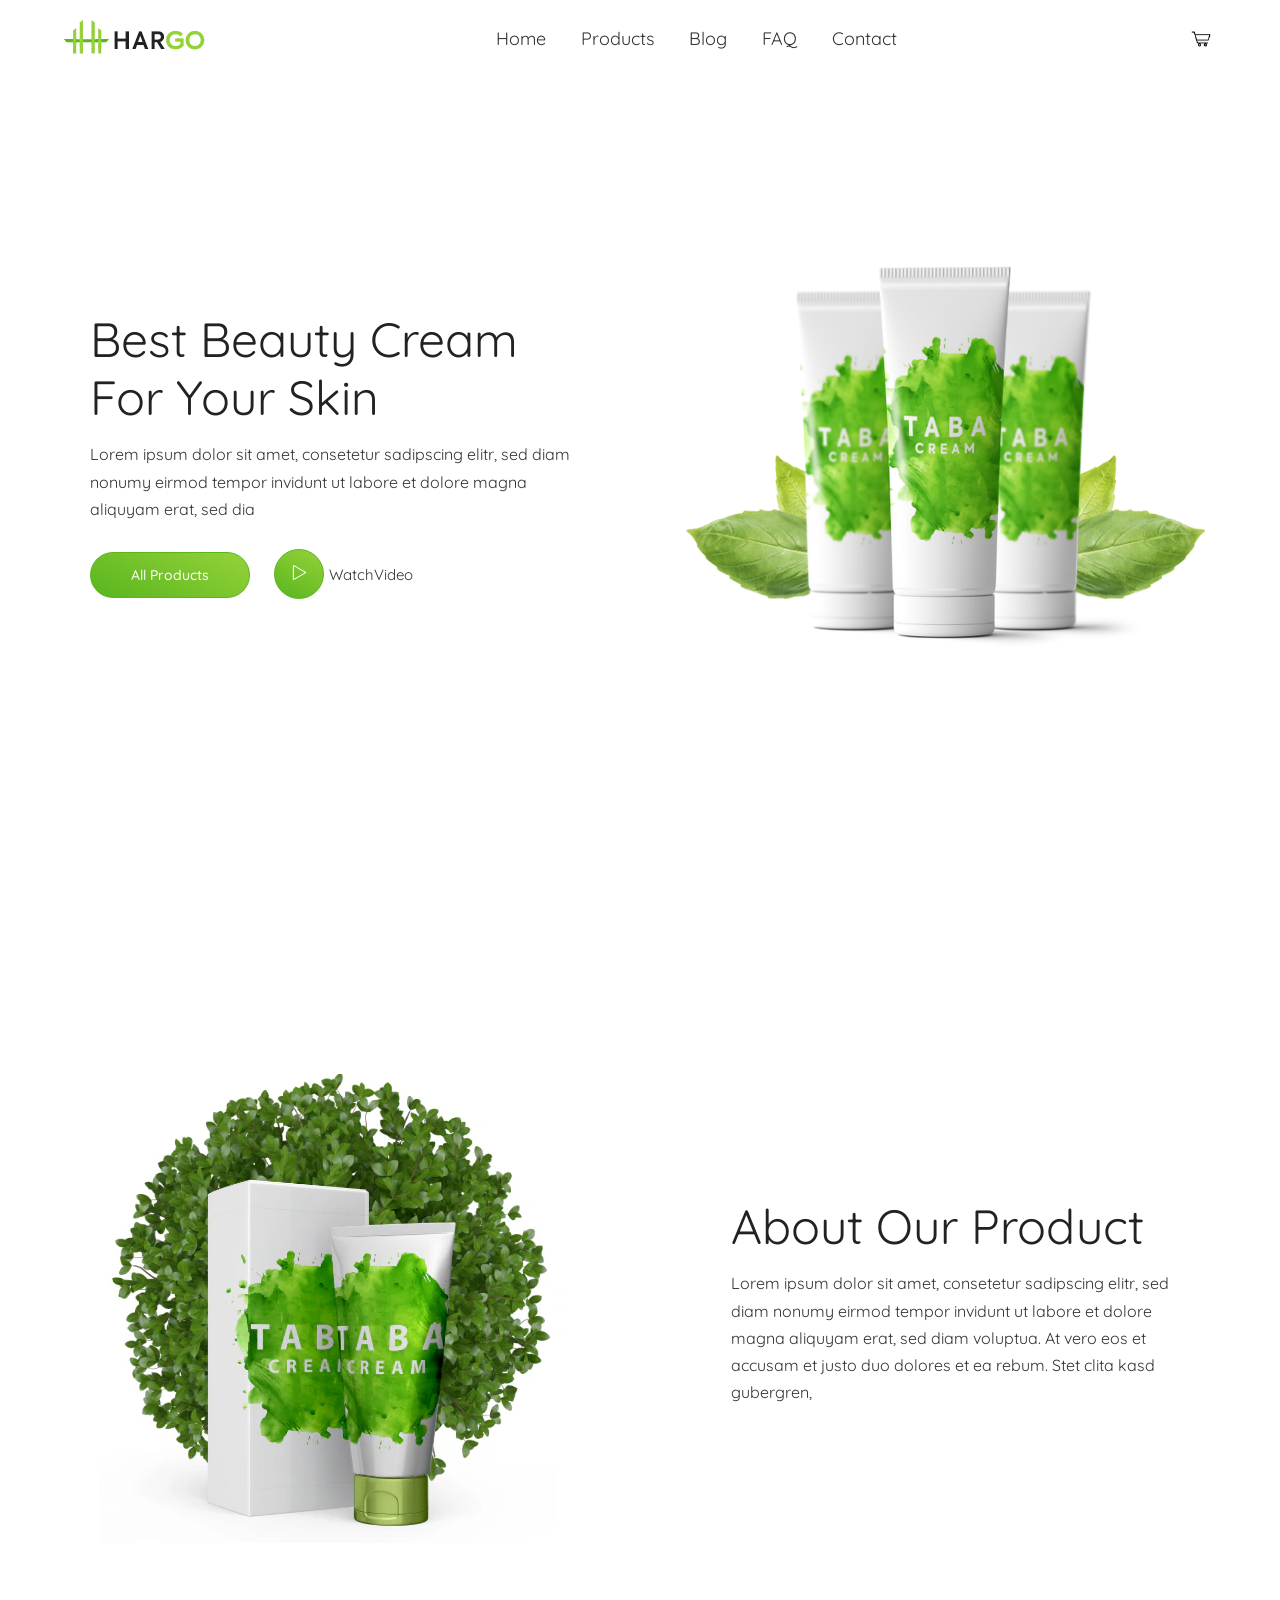
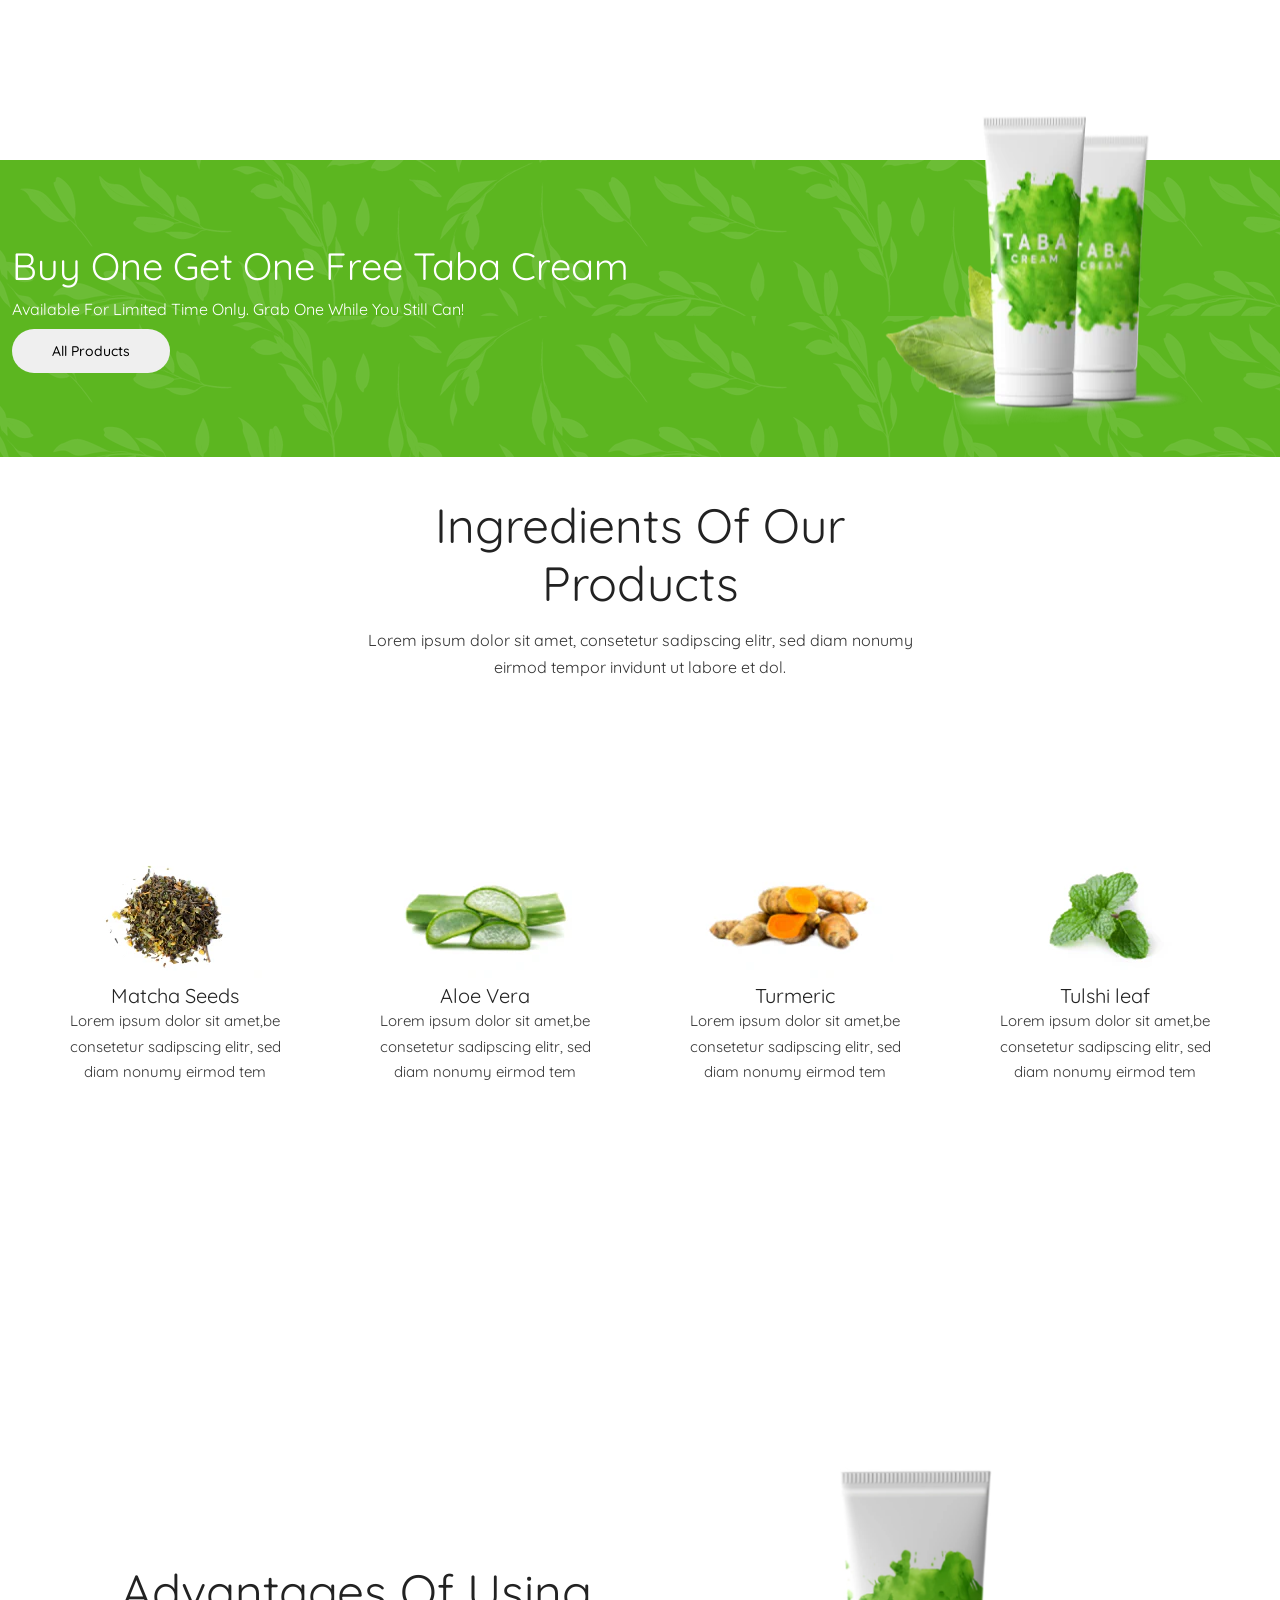
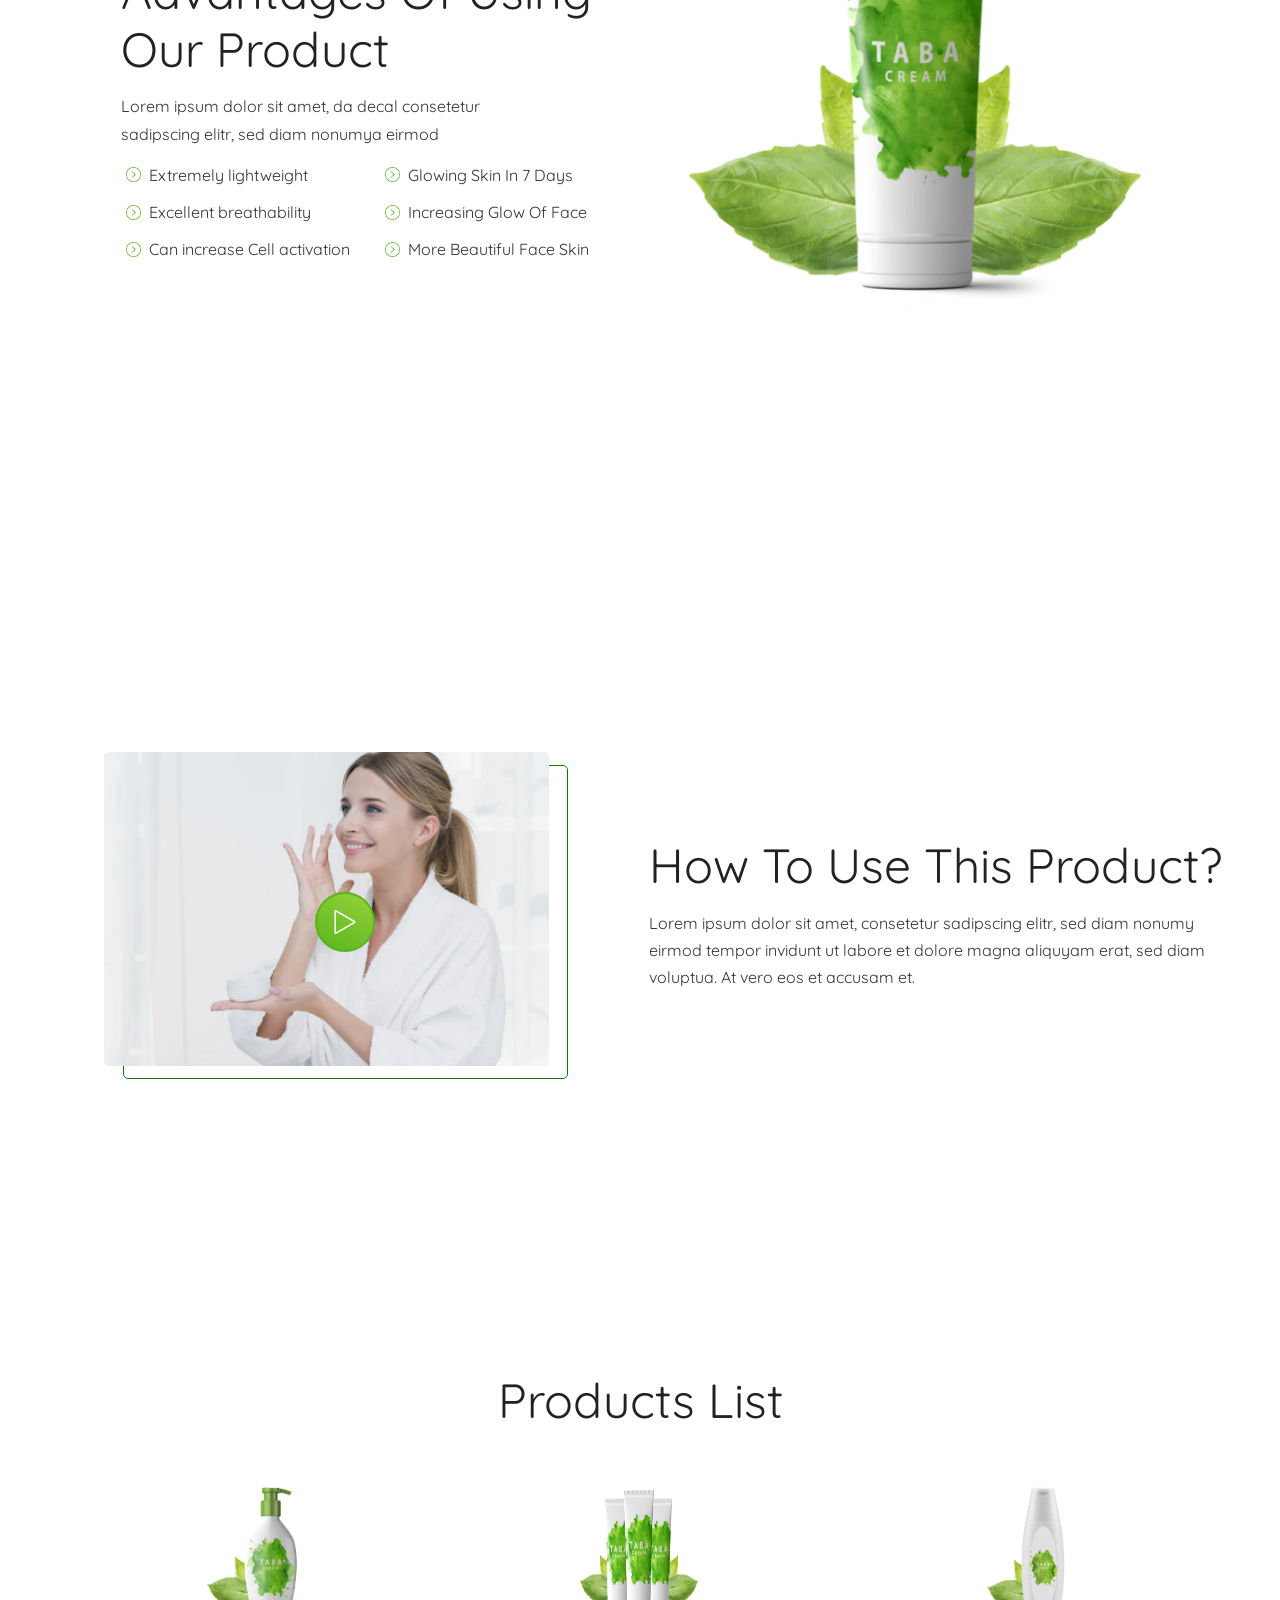
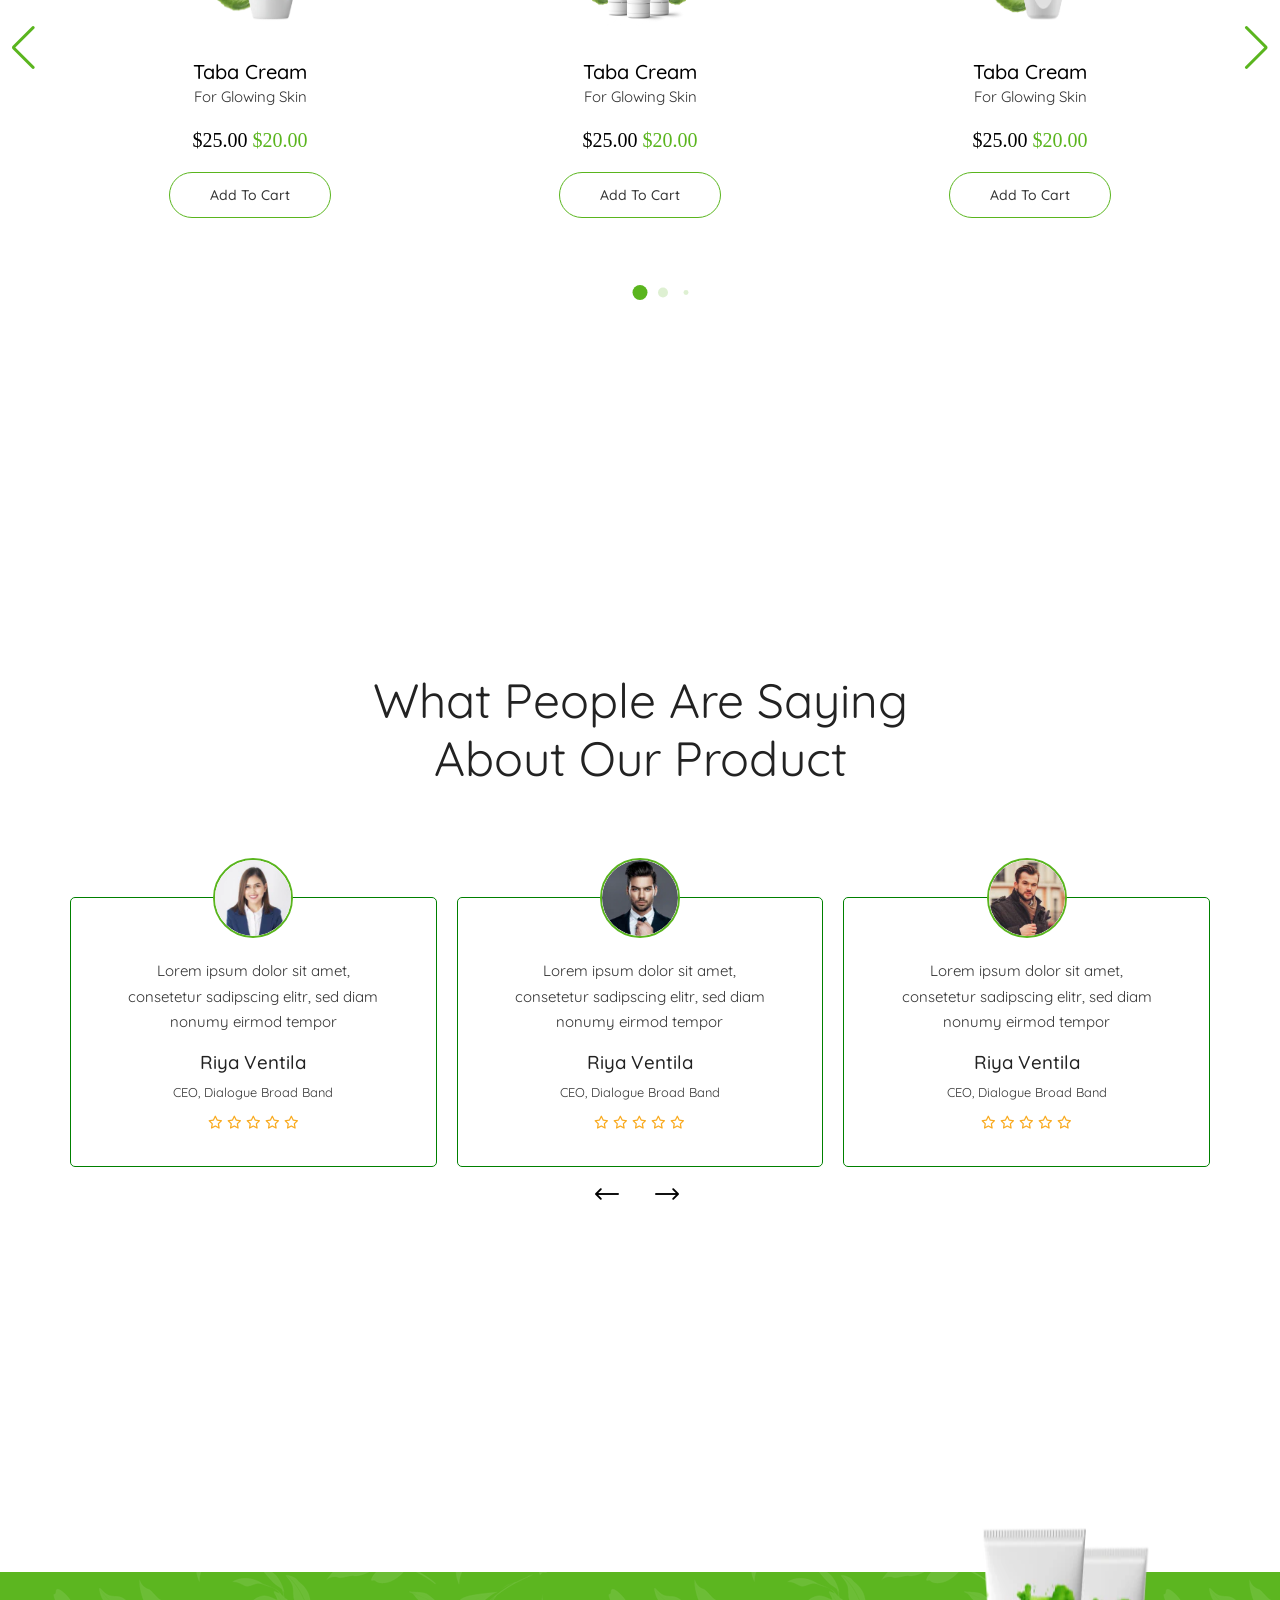
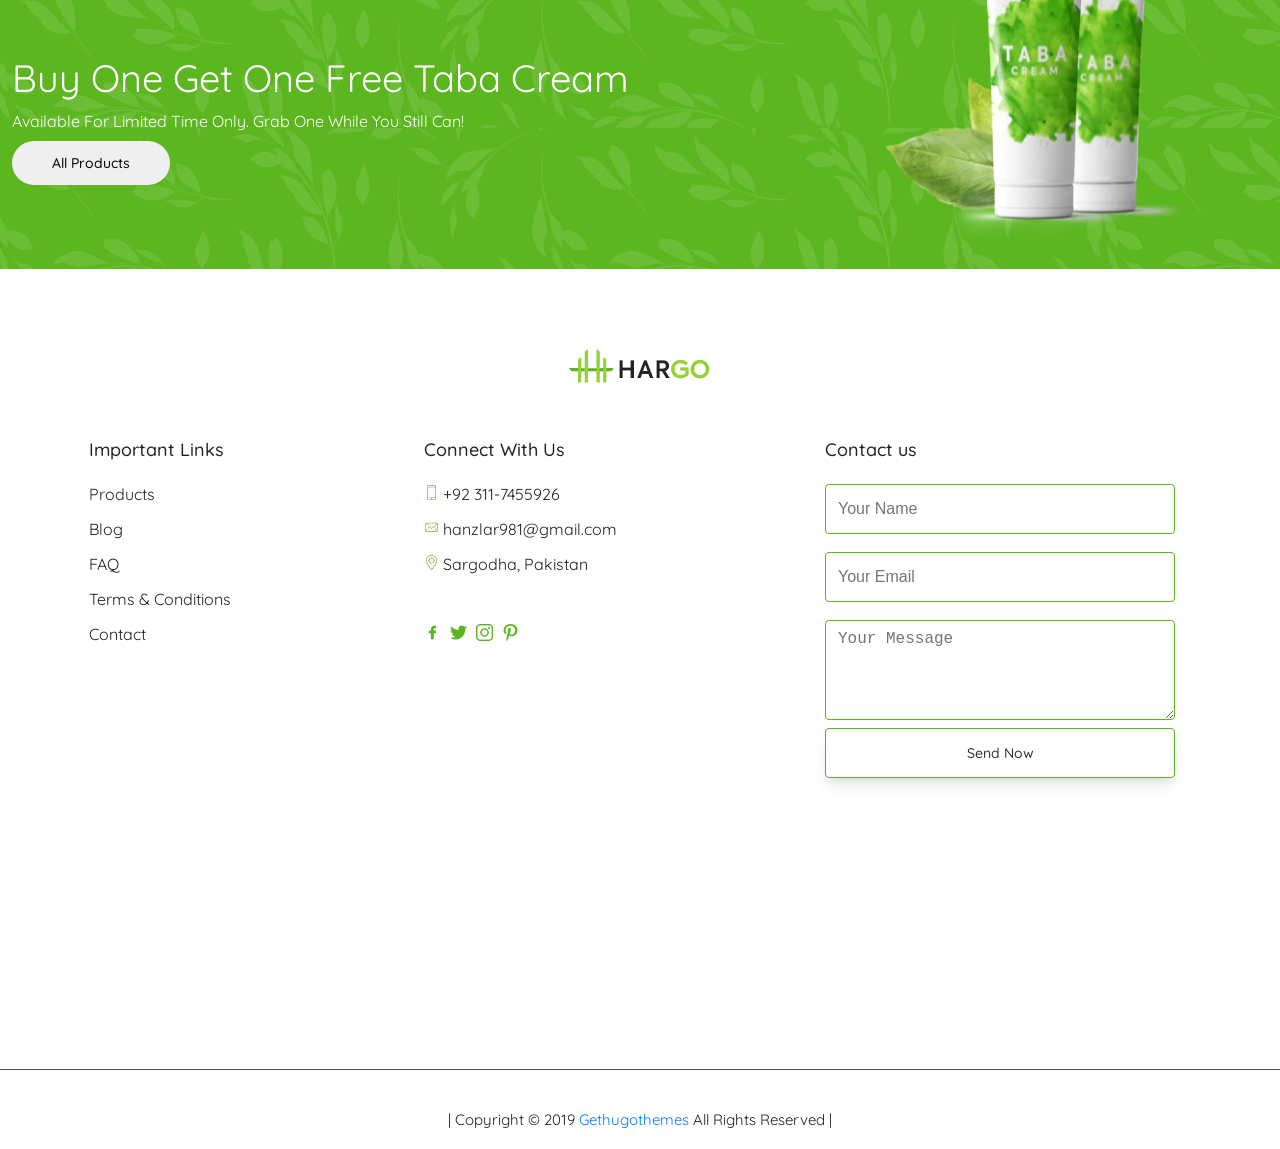
==== index.html @ 401c79dd "first commit" ====
<!DOCTYPE html>
<html lang="en">

<head>
    <meta charset="UTF-8">
    <meta name="viewport" content="width=device-width, initial-scale=1.0">
    <title>Hargo Taba Cream | Natural Beauty Cream for Glowing Skin</title>
    <meta name="description" content="Hargo Taba Cream is a natural beauty cream made with aloe vera, turmeric, tulsi, and matcha seeds to give glowing, healthy, and radiant skin. Buy one get one free for a limited time.">
    <meta name="keywords" content="Hargo Taba Cream, beauty cream, skin glow cream, herbal beauty cream, aloe vera cream, turmeric cream, natural skin care, glowing skin product">
    <meta name="author" content="Hargo Taba">
    <meta name="robots" content="index, follow">
    <meta property="og:title" content="Hargo Taba Cream – Natural Beauty Cream for Glowing Skin">
    <meta property="og:description" content="Discover Hargo Taba Cream made with herbal ingredients for glowing and healthy skin. Lightweight, fast absorbing, and effective results.">
    <meta property="og:type" content="website">
     <!-- Favicon -->
    <link rel="icon" href="images/taba-cream.png" type="image/png">

    <!-- Linking SwiperJS CSS -->
    <link rel="stylesheet" href="https://cdn.jsdelivr.net/npm/swiper@11/swiper-bundle.min.css">
    <!-- Linking Rating Star CSS -->
    <link rel="stylesheet" href="https://cdnjs.cloudflare.com/ajax/libs/font-awesome/6.5.0/css/all.min.css">
    <link rel="stylesheet" href="main.css">
</head>

<body>

    <header class="header-section">
        <div class="container-fluid">
            <div>
                <img src="/images/logo.webp" alt="">
            </div>
            <nav>
                <ul class="container">
                    <li><a href="/index.html" class="list-link">Home </a></li>
                    <li><a href="#products-list" class="list-link">Products </a></li>
                    <li><a href="/blog/blog.html" class="list-link">Blog </a></li>
                    <li><a href="/faq/faq.html" class="list-link">FAQ </a></li>
                    <li><a href="/contact/contact.html" class="list-link">Contact </a></li>
                </ul>
            </nav>

            <div id="shopping">
                <img class="shopping-cart" src="/images/shopping-cart.png" alt="" width="20px" height="20px">
            </div>
        </div>
    </header>


    <!-- Home section -->
    <section id="home-section">

        <div class="title">
            <h1 class="home-title">
                Best Beauty Cream For Your Skin
            </h1>
            <p class="home-para">
                Lorem ipsum dolor sit amet, consetetur sadipscing elitr, sed diam nonumy eirmod tempor invidunt ut
                labore et dolore magna aliquyam erat, sed dia
            </p>
            <button class="all-product">All Products</button>
            <button class="paly-btn"><img class="play" src="./images/play-button.png" alt="" height="15px"></button><span>WatchVideo</span>
        </div>

        <div class="images">
            <img src="images/taba-cream.png" alt="">
        </div>
    </section>



    <!-- About Section -->

    <section id="about-section">
        <div class="about-img">
            <img src="./images/about_image.webp" alt="">
        </div>
        <div class="title">
            <h1 class="about-title">About Our Product</h1>
            <p class="about-para">
                Lorem ipsum dolor sit amet, consetetur sadipscing elitr, sed <br> diam nonumy eirmod tempor invidunt ut
                labore et dolore <br> magna aliquyam erat, sed diam voluptua. At vero eos et <br> accusam et justo duo
                dolores et
                ea rebum. Stet clita kasd <br> gubergren,
            </p>
        </div>
    </section>


    <!-- Buy Section  -->

    <section id="buy-section">

        <div class="title-buy">
            <h2>
                Buy one Get One Free Taba Cream
            </h2>
            <p>
                Available for limited time only. Grab one while you still can!
            </p>
            <button class="all-product">All Products</button>
        </div>

        <div class="buy-img">
            <img src="./images/buy.webp" alt="">
        </div>

    </section>


    <!-- Ingredients Products Section -->

    <section id="Ingredients-section">
        <div class="title">
            <h1 class="ingredient-title">
                Ingredients Of Our <br> Products
            </h1>
            <p class="ingredient-para">
                Lorem ipsum dolor sit amet, consetetur sadipscing elitr, sed diam nonumy <br> eirmod tempor invidunt ut
                labore et dol.
            </p>
        </div>

        <div class="Ingredients-container">
            <div>
                <img src="./images/Matcha-Seeds.webp" alt="">
                <h2>Matcha Seeds</h2>
                <p>
                    Lorem ipsum dolor sit amet,be <br> consetetur sadipscing elitr, sed <br> diam nonumy eirmod tem
                </p>
            </div>

            <div>
                <img src="./images/Aloe-Vera.webp" alt="">
                <h2>Aloe Vera</h2>
                <p>
                    Lorem ipsum dolor sit amet,be <br> consetetur sadipscing elitr, sed <br> diam nonumy eirmod tem
                </p>
            </div>

            <div>
                <img src="./images/Turmeric.webp" alt="">
                <h2>Turmeric</h2>
                <p>
                    Lorem ipsum dolor sit amet,be <br> consetetur sadipscing elitr, sed <br> diam nonumy eirmod tem
                </p>
            </div>

            <div>
                <img src="./images/Tulshi-leaf.webp" alt="">
                <h2>Tulshi leaf</h2>
                <p>
                    Lorem ipsum dolor sit amet,be <br> consetetur sadipscing elitr, sed <br> diam nonumy eirmod tem
                </p>
            </div>

        </div>
    </section>



    <!-- Advantages Product Section -->

    <section id="Advantages-section">
        <div class="title">
            <h1 class="advantage-title">
                Advantages Of Using <br>
                Our Product
            </h1>
            <p class="advantage-para">
                Lorem ipsum dolor sit amet, da decal consetetur <br>
                sadipscing elitr, sed diam nonumya eirmod
            </p>

            <div class="features">
                <span><img src="./images/arrow-right.png" width="15" height="15">Extremely lightweight</span>
                <span><img src="./images/arrow-right.png" width="15" height="15">Glowing Skin In 7 Days</span>

                <span><img src="./images/arrow-right.png" width="15" height="15">Excellent breathability</span>
                <span><img src="./images/arrow-right.png" width="15" height="15">Increasing Glow Of Face</span>

                <span><img src="./images/arrow-right.png" width="15" height="15">Can increase Cell activation</span>
                <span><img src="./images/arrow-right.png" width="15" height="15">More Beautiful Face Skin</span>
            </div>


        </div>

        <div class="advantage-img">
            <img class="advantage-images" src="./images/advantage_products.webp" alt="">
        </div>

    </section>


    <!-- Product Video section -->

    <section id="ProductVideo-section">
        <div class="video-btn">
            <img class="video" src="./images/video-thumb_hu_9d73ae63b63830d7.webp" alt="Video Thumbnail" width="445"
                height="314">
            <button class="play-btn"><img src="./images/play-button.png" alt=""></button>
        </div>

        <div class="title">
            <h1 class="video-title">
                How To Use This Product?
            </h1>
            <p class="video-para">
                Lorem ipsum dolor sit amet, consetetur sadipscing elitr, sed diam nonumy <br> eirmod tempor invidunt ut
                labore et dolore magna aliquyam erat, sed diam <br> voluptua. At vero eos et accusam et.
            </p>
        </div>
    </section>


    <!-- Products List section -->

    <section class="products-section" id="products-list">
        <div class="title">
            <h1 class="product-title">
                Products List
            </h1>
        </div>

        <div class="container-products swiper">
            <div class="slider-wrapper">
                <div class="card-list swiper-wrapper">
                    <div class="card-item swiper-slide">
                        <img src="./images/image1.webp" alt="User Image" class="user-image">
                        <h2 class="product-name">Taba Cream</h2>
                        <p class="para">For Glowing Skin</p>
                        <p class="ammount">$25.00 <span class="ammount-green">$20.00</span></p>
                        <button class="all-product">Add To Cart</button>
                    </div>

                    <div class="card-item swiper-slide">
                        <img src="./images/taba-cream.png" alt="User Image" class="user-image">
                        <h2 class="product-name">Taba Cream</h2>
                        <p class="para">For Glowing Skin</p>
                        <p class="ammount">$25.00 <span class="ammount-green">$20.00</span></p>
                        <button class="all-product">Add To Cart</button>
                    </div>

                    <div class="card-item swiper-slide">
                        <img src="./images/image2.webp" alt="User Image" class="user-image">
                        <h2 class="product-name">Taba Cream</h2>
                        <p class="para">For Glowing Skin</p>
                        <p class="ammount">$25.00 <span class="ammount-green">$20.00</span></p>
                        <button class="all-product">Add To Cart</button>
                    </div>

                    <div class="card-item swiper-slide">
                        <img src="./images/image3.webp" alt="User Image" class="user-image">
                        <h2 class="product-name">Taba Cream</h2>
                        <p class="para">For Glowing Skin</p>
                        <p class="ammount">$25.00 <span class="ammount-green">$20.00</span></p>
                        <button class="all-product">Add To Cart</button>
                    </div>

                    <div class="card-item swiper-slide">
                        <img src="./images/image4.webp" alt="User Image" class="user-image">
                        <h2 class="product-name">Taba Cream</h2>
                        <p class="para">For Glowing Skin</p>
                        <p class="ammount">$25.00 <span class="ammount-green">$20.00</span></p>
                        <button class="all-product">Add To Cart</button>
                    </div>

                    <div class="card-item swiper-slide">
                        <img src="./images/image5.webp" alt="User Image" class="user-image">
                        <h2 class="product-name">Taba Cream</h2>
                        <p class="para">For Glowing Skin</p>
                        <p class="ammount">$25.00 <span class="ammount-green">$20.00</span></p>
                        <button class="all-product">Add To Cart</button>
                    </div>

                </div>


                <div class="swiper-pagination"></div>
                <div class="swiper-slide-button swiper-button-prev"></div>
                <div class="swiper-slide-button swiper-button-next"></div>
            </div>
        </div> 


    </section>



    <!-- Saying About Our Product Section -->
    <section class="Saying-about-section">
        <div class="title">
            <h1 class="saying-title">
                What People Are Saying <br> About Our Product
            </h1>
        </div>

        <div class="container-saying-about swiper">

            <div class="slider-wrappers">
                <div class="card-body swiper-wrapper">
                    <div class="card-item swiper-slide">
                        <img src="./images/client1.webp" alt="">
                        <p class="quoted">
                            Lorem ipsum dolor sit amet,<br> consetetur sadipscing elitr, sed diam <br> nonumy eirmod
                            tempor
                        </p>
                        <h3>Riya Ventila</h3>
                        <small>CEO, Dialogue Broad Band</small>

                        <div class="star-icon">
                            <i class="fa-regular fa-star"></i>
                            <i class="fa-regular fa-star"></i>
                            <i class="fa-regular fa-star"></i>
                            <i class="fa-regular fa-star"></i>
                            <i class="fa-regular fa-star"></i>
                        </div>

                    </div>

                    <div class="card-item swiper-slide">
                        <img src="./images/client2.webp" alt="">
                        <p class="quoted">
                            Lorem ipsum dolor sit amet,<br> consetetur sadipscing elitr, sed diam <br> nonumy eirmod
                            tempor
                        </p>
                        <h3>Riya Ventila</h3>
                        <small>CEO, Dialogue Broad Band</small>

                        <div class="star-icon">
                            <i class="fa-regular fa-star"></i>
                            <i class="fa-regular fa-star"></i>
                            <i class="fa-regular fa-star"></i>
                            <i class="fa-regular fa-star"></i>
                            <i class="fa-regular fa-star"></i>
                        </div>

                    </div>

                    <div class="card-item swiper-slide">
                        <img src="./images/client3.webp" alt="">
                        <p class="quoted">
                            Lorem ipsum dolor sit amet,<br> consetetur sadipscing elitr, sed diam <br> nonumy eirmod
                            tempor
                        </p>
                        <h3>Riya Ventila</h3>
                        <small>CEO, Dialogue Broad Band</small>

                        <div class="star-icon">
                            <i class="fa-regular fa-star"></i>
                            <i class="fa-regular fa-star"></i>
                            <i class="fa-regular fa-star"></i>
                            <i class="fa-regular fa-star"></i>
                            <i class="fa-regular fa-star"></i>
                        </div>

                    </div>

                    <div class="card-item swiper-slide">
                        <img src="./images/client1.webp" alt="">
                        <p class="quoted">
                            Lorem ipsum dolor sit amet,<br> consetetur sadipscing elitr, sed diam <br> nonumy eirmod
                            tempor
                        </p>
                        <h3>Riya Ventila</h3>
                        <small>CEO, Dialogue Broad Band</small>

                        <div class="star-icon">
                            <i class="fa-regular fa-star"></i>
                            <i class="fa-regular fa-star"></i>
                            <i class="fa-regular fa-star"></i>
                            <i class="fa-regular fa-star"></i>
                            <i class="fa-regular fa-star"></i>
                        </div>

                    </div>

                    <div class="card-item swiper-slide">
                        <img src="./images/client2.webp" alt="">
                        <p class="quoted">
                            Lorem ipsum dolor sit amet,<br> consetetur sadipscing elitr, sed diam <br> nonumy eirmod
                            tempor
                        </p>
                        <h3>Riya Ventila</h3>
                        <small>CEO, Dialogue Broad Band</small>

                        <div class="star-icon">
                            <i class="fa-regular fa-star"></i>
                            <i class="fa-regular fa-star"></i>
                            <i class="fa-regular fa-star"></i>
                            <i class="fa-regular fa-star"></i>
                            <i class="fa-regular fa-star"></i>
                        </div>

                    </div>

                    <div class="card-item swiper-slide">
                        <img src="./images/client3.webp" alt="">
                        <p class="quoted">
                            Lorem ipsum dolor sit amet,<br> consetetur sadipscing elitr, sed diam <br> nonumy eirmod
                            tempor
                        </p>
                        <h3>Riya Ventila</h3>
                        <small>CEO, Dialogue Broad Band</small>

                        <div class="star-icon">
                            <i class="fa-regular fa-star"></i>
                            <i class="fa-regular fa-star"></i>
                            <i class="fa-regular fa-star"></i>
                            <i class="fa-regular fa-star"></i>
                            <i class="fa-regular fa-star"></i>
                        </div>

                    </div>

                </div>


                <div class="swiper-controls">
                    <div class="swiper-button-pre"><img src="./images/left-arrow.png" alt=""></div>
                    <div class="swiper-button-nex"><img src="./images/right-arrow.png" alt=""></div>
                </div>
            </div>
        </div> 

        </div>

    </section>



    <!-- Buying Section-2 -->
    <section id="buy-section">

        <div class="title-buy">
            <h2>
                Buy one Get One Free Taba Cream
            </h2>
            <p>
                Available for limited time only. Grab one while you still can!
            </p>
            <button class="all-product" >All Products</button>
        </div>

        <div class="buy-img">
            <img src="./images/buy.webp" alt="">
        </div>

    </section>



    <!-- Contact Section -->
    <section class="contact-section">
        <div class="contact-img">
            <img src="./images/logo.webp" alt="">
        </div>

        <div class="contact-us">
            <div class="title">
                <h3>
                    Important Links
                </h3>
                <div>
                    <ul>
                        <li><a href="">Products</a></li>
                        <li><a href="">Blog</a></li>
                        <li><a href="">FAQ</a></li>
                        <li><a href="">Terms & Conditions</a></li>
                        <li><a href="">Contact</a></li>
                    </ul>
                </div>
            </div>



            <div class="Contact-with">
                <h3>
                    Connect With Us
                </h3>
                <div>
                    <ul>
                        <li><a href=""><img src="./images/mobile-phone.png" alt="" height="15px"> +92 311-7455926 </a></li>
                        <li><a href=""><img src="./images/email.png" alt="" height="15px"> hanzlar981@gmail.com </a></li>
                        <li><a href=""><img src="./images/pin.png" alt="" height="15px"> Sargodha, Pakistan</a></li>
                    </ul>

                    <div class="link-icon">
                        <span class="facebook"><a href=""><img src="./images/facebook.png" alt=""
                                    height="17px"></a></span>
                        <span class="twitter"><a href=""><img src="./images/twitter.png" alt=""
                                    height="17px"></a></span>
                        <span class="instagram"><a href=""><img src="./images/instagram.png" alt=""
                                    height="17px"></a></span>
                        <span class="pin"><a href=""><img src="./images/pinterest.png" alt="" height="17px"></a></span>
                    </div>


                </div>
            </div>


            <div class="Contact-form">
                <div>
                    <h3>
                        Contact us
                    </h3>
                </div>
                <div>
                    <form action="" onsubmit="return validateForm()">
                        <input type="text" placeholder="Your Name" id="username"><br>
                        <p id="userError" class="error"></p>
                        <input type="email" placeholder="Your Email" id="email"><br>
                        <p id="emailError" class="error"></p>
                        <textarea name="text" id="textarea" placeholder="Your Message"></textarea>
                        <button type="submit" placeholder="Send Now" class="submit">Send Now</button>
                        
                    </form>
                </div>
            </div>
        </div>

        <div class="row">
            <div class="line"></div>
        </div>
        <div class="footer">
            | Copyright © 2019 <span class="footer-green">Gethugothemes</span> All Rights Reserved |

        </div>

    </section>








    <!-- Linking SwiperJS Script -->
    <script src="https://cdn.jsdelivr.net/npm/swiper@11/swiper-bundle.min.js"></script>

    <script src="script.js"></script>

</body>

</html>
---- main.css ----
@import url('https://fonts.googleapis.com/css2?family=Quicksand:wght@300..700&display=swap');


* {
    margin: 0;
    padding: 0;
    box-sizing: border-box;
}

body {
    overflow-x: hidden;
}

.header-section {
    width: 100%;
    height: 100px;
    background-color: white;
    padding: 20px 5%;
    box-sizing: border-box;
    position: fixed;
    top: 0;
    z-index: 100;
}

.container-fluid {
    display: flex;
    justify-content: space-between;
    align-items: center;
    flex-wrap: wrap;
}

.container-fluid .container {
    display: flex;
    gap: 35px;
    flex-wrap: wrap;
    margin: 0;
    padding: 0;
}

.container-fluid .container li {
    list-style: none;
}

.container .list-link {
    text-decoration: none;
    font-size: 18px;
    font-family: "Cardo", serif;
    color: #333;
    line-height: 1.4;
    font-family: quicksand, sans-serif;
}

.container a:hover {
    color: #59b51e;
}

.shopping-cart{
    cursor: pointer;
}

/* Home section styling */
#home-section {
    width: 100%;
    min-height: 90vh;
    display: grid;
    grid-template-columns: 1fr 1fr;
    justify-items: center;
    align-items: center;
    padding: 20px;
    margin-top: 50px;
}

/* Video Popup Section */
.video-section{
    width: 100%;
    height: 100vh;
    background-color: rgba(0, 0, 0, 0.534);
    position: fixed;
    top: 0;
    left: 0;
    text-align: center;
    padding-top: 30px;
    padding-bottom: 30px;
    z-index: 99;
    display: none;
}

.main-video-popup video{
    max-width: 40%;
    max-height: 50vh;
    margin: 5vh 5vh;
   margin-top: 150px;
}

#home-section .title {
    max-width: 500px;
    justify-content: center;
    padding: 10px;
}

.title h1 {
    font-size: 48px;
    color: #222;
    font-weight: 400;
    font-family: "Quicksand", sans-serif;
    line-height: 1.2;
    margin-bottom: 15px;
}

.title p {
    font-weight: 400;
    color: #333;
    font-size: 16px;
    line-height: 1.7;
    font-family: "Quicksand", sans-serif;
}

.title .all-product {
    background: linear-gradient(27deg, #59b51e 0%, #95d239 100%);
    color: #fff;
    border-color: #5ab51e;
    margin-top: 10px;
}

.all-product {
    font-size: 14px;
    text-transform: capitalize;
    font-family: "Quicksand", sans-serif;
    padding: 13px 40px;
    font-weight: 500;
    border: 1px solid;
    border-radius: 35px;
    cursor: pointer;
}

.title .paly-btn {
    height: 50px;
    width: 50px;
    background: linear-gradient(27deg, #59b51e 0%, #95d239 100%);
    padding: 0;
    border-radius: 25px;
    border: 1px solid;
    border-color: #5ab51e;
    margin-top: 10px;
    margin-left: 20px;
    cursor: pointer;
}

.play-btn .play {
    display: flex;
    justify-content: center;
    align-items: center;
}

.title span {
    color: #333;
    line-height: 1.4;
    font-family: quicksand, sans-serif;
    font-size: 15px;
    margin-left: 5px;
}

#home-section .images {
    width: 100%;
    display: flex;
    justify-content: center;
    align-items: center;
}

#home-section .images img {
    max-width: 100%;
    height: auto;
    border-radius: 8px;
}



/* About section styling */

#about-section {
    width: 100%;
    min-height: 100vh;
    display: grid;
    grid-template-columns: 50% 50%;
    justify-items: center;
    align-items: center;
    padding: 20px;
}

.title p {
    margin-bottom: 1rem;
}


/* Buy section styling */

#buy-section {
    width: 100%;
    min-height: 33vh;
    display: grid;
    grid-template-columns: 50% 50%;
    /* grid-template-rows: 50% 20%; */
    justify-items: center;
    align-items: center;
    background-image: url(./images/background-buy-img.webp);
    background-color: #5cb620;
    ;
    position: relative;
}


.title-buy h2 {
    color: #fff;
    font-size: 38px;
    font-family: quicksand, sans-serif;
    font-weight: 400;
    line-height: 1.2;
    text-transform: capitalize;
}

.title-buy p {
    color: #fff;
    font-family: quicksand, sans-serif;
    font-weight: 400;
    line-height: 1.2;
    text-transform: capitalize;
    margin-top: 10px;
}

.title-buy .all-product {
    margin-top: 10px;
    border: none;
}

.buy-img {
    position: absolute;
    top: 40%;
    transform: translateY(-50%);
    right: 0;

}


/* Ingredients section styling */

#Ingredients-section {
    width: 100%;
    min-height: 95vh;
    margin-top: 40px;
}

#Ingredients-section .title {
    text-align: center;
}

.Ingredients-container {
    height: 60vh;
    display: grid;
    grid-template-columns: 25% 25% 25% 25%;
    justify-items: center;
    align-items: center;
    text-align: center;
    padding: 20px;
}

.Ingredients-container h2 {
    color: #222;
    font-family: quicksand, sans-serif;
    font-weight: 400;
    line-height: 1.2;
    font-size: 20px;
}

.Ingredients-container p {
    font-weight: 400;
    color: #333;
    font-size: 15px;
    line-height: 1.7;
    font-family: quicksand, sans-serif;
}


/* Advantages Products styling */
#Advantages-section {
    width: 100%;
    min-height: 80vh;
    display: grid;
    grid-template-columns: 50% 50%;
    justify-items: center;
    align-items: center;
    padding: 90px;
}

#Advantages-section .advantage-images {
    max-width: 100%;
    height: 500px;
}

.features {
    display: grid;
    grid-template-columns: 1fr 1fr;
    grid-template-rows: auto auto auto;
    gap: 15px 30px;
    align-items: center;
}

.features span {
    display: flex;
    align-items: center;
    gap: 8px;
    font-size: 16px;
    font-family: "Quicksand", sans-serif;
}


/* ProductVideo-section */
#ProductVideo-section {
    width: 100%;
    min-height: 100vh;
    display: grid;
    grid-template-columns: 50% 50%;
    justify-items: center;
    align-items: center;
    position: relative;
    padding: 50px;
}

.video-btn {
    position: relative;
    width: 445px;
    height: 314px;
    border: 1px solid green;
    display: flex;
    justify-content: center;
    align-items: center;
    background-size: cover;
    background-position: center;
    border-radius: 5px;
}
    

.video-btn .play-btn {
    position: absolute;
    top: 50%;
    left: 50%;
    transform: translate(-50%, -50%);
    height: 60px;
    width: 60px;
    background: linear-gradient(27deg, #59b51e 0%, #95d239 100%);
    border-radius: 50%;
    border: 2px solid #5ab51e;
    cursor: pointer;
    display: flex;
    justify-content: center;
    align-items: center;
}

.video-btn .video {
    position: absolute;
    bottom: 4%;
    right: 4%;
}


/* Products List styling */

.products-section {
    width: 100%;
    min-height: 100vh;
}

.products-section .title {
    text-align: center;
}

.container-products {
    display: flex;
    justify-content: center;
    align-items: center;
}

.slider-wrapper {
    overflow: hidden;
    max-width: 1200px;
    margin: 0 70px 55px;
}

.card-list .card-item {
    user-select: none;
    padding: 35px;
    border-radius: 8px;
    display: flex;
    justify-content: center;
    align-items: center;
    flex-direction: column;
}

.card-list .card-item .user-image {
    width: 150px;
    height: 150px;
    margin-bottom: 30px;
    padding: 4px;
}

.card-list .card-item .product-name {
    font-size: 20px;
    font-family: "Quicksand", sans-serif;
    font-weight: 500;
    line-height: 1.2;
    color: inherit;

}

.card-list .card-item .para {
    font-weight: 400;
    color: #333;
    font-size: 15px;
    line-height: 1.7;
    font-family: quicksand, sans-serif;
    margin-bottom: 20px;
}

.card-list .card-item .ammount {
    font-size: 1.25rem;
    margin-bottom: 20px;
    font-weight: 300;
}

.card-list .card-item .ammount-green {
    color: #5ab51e
}

.card-list .card-item .all-product {
    color: #333;
    border-color: #5ab51e;
    background-color: white;
    transition: 0.5 ease;
}

.card-list .card-item .all-product:hover {
    background: linear-gradient(27deg, #59b51e 0%, #95d239 100%) !important;
    border-color: #5ab51e !important;
    color: #fff;
}

.slider-wrapper .swiper-pagination-bullet {
    background: #5ab51e;
    height: 15px;
    width: 15px;
}

.slider-wrapper .swiper-slide-button {
    color: #5ab51e;
    margin-top: -50px;
}

/* Responsive screen */
@media (max-width: 768px) {
    .slider-wrapper {
        margin: 0 10px 40px;
    }

    .slider-wrapper .swiper-slide-button {
        display: none;
    }
}


/* Saying About Our Product Styling  */

.Saying-about-section {
    width: 100%;
    min-height: 100vh;
}

.Saying-about-section .title {
    text-align: center;
}

.container-saying-about {
    margin-top: 70px;
}

.slider-wrappers {
    overflow: hidden;
   max-width: 1304px;
    margin: 0 70px 55px;
    display: flex;
    justify-content: center;
    align-items: center;
}

.card-body .card-item {
    position: relative;
    margin-top: 40px;
    padding: 60px 35px 35px;
    border-radius: 5px;
    border: 1px solid green;
    text-align: center;
    display: flex;
    flex-direction: column;
    align-items: center;
    overflow: visible;
}

.card-body .card-item img {
    position: absolute;
    top: -40px;
    left: 50%;
    transform: translateX(-50%);
    border: 2px solid #5ab51e;
    border-radius: 50%;
    width: 80px;
    height: 80px;
    background: #fff;
}

.card-body .card-item .quoted {
    font-weight: 400;
    color: #333;
    font-size: 15px;
    line-height: 1.7;
    font-family: quicksand, sans-serif;
    text-align: center;
    margin-bottom: 1rem;
}

.card-body .card-item h3 {
    color: #222;
    font-family: quicksand, sans-serif;
    font-weight: 500;
    line-height: 1.2;
    margin-bottom: .7rem;
}

.card-body .card-item small {
    font-size: 80%;
    font-weight: 400;
    color: #333;
    font-family: quicksand, sans-serif;
    margin-bottom: .8rem;
}

.slider-wrappers .star-icon i {
    color: #f9aa1f;
    line-height: 1;
    font-weight: 400;
    font-style: normal;
    font-size: 13px;
}


.swiper-controls {
    position: absolute;
    bottom: 10px;
    left: 50%;
    transform: translateX(-50%);
    display: flex;
    gap: 30px;
    cursor: pointer;
}

.swiper-button-pre,
.swiper-button-nex {
    position: static;
    width: 30px;
    height: 30px;
    background: white;
    border-radius: 50%;
}

.swiper-button-pre::after,
.swiper-button-nex ::after {
    font-size: 0px;
    color: white;
}


/* Responsive screen */
@media (max-width: 768px) {
    .slider-wrappers {
        margin: 0 10px 40px;
    }

    .slider-wrappers .swiper-slide-button {
        display: none;
    }
}


/* Contact Section Styling */
.contact-section {
    width: 100%;
    min-height: 90vh;
}

.contact-section .contact-img {
    text-align: center;
    padding-top: 80px;
    margin-bottom: 52px;
}

.contact-us {
    width: 100%;
    min-height: 70vh;
    display: grid;
    grid-template-columns: 25% 25% 1fr;
    justify-items: center;
    gap: 40px;
}

.Contact-with .facebook {
    margin-right: 5px;
}

.Contact-with .twitter {
    margin-right: 5px;
}

.Contact-with .instagram {
    margin-right: 5px;
}

.contact-us h3 {
    font-weight: 500;
    font-size: 18px;
    color: #222;
    font-family: quicksand, sans-serif;
    line-height: 1.2;
    margin-bottom: 15px;
    min-height: 30px;
}

.contact-us ul {
    list-style: none;
}

.contact-us li {
    margin-top: 15px;
}

.contact-us ul li a {
    color: #222;
    text-decoration: none;
    font-family: quicksand, sans-serif;
}

.link-icon {
    margin-top: 50px;
}

.Contact-form input {
    width: 350px;
    height: 50px;
    border: 1px solid #5ab51e;
    display: block;
    padding: .375rem .75rem;
    font-size: 1rem;
    line-height: 1.5;
    color: #495057;
    background-color: #fff;
    border-radius: .25rem;
}

.Contact-form textarea {
    width: 350px;
    height: 100px;
    display: block;
    padding: .375rem .75rem;
    font-size: 1rem;
    line-height: 1.5;
    color: #495057;
    background-color: #fff;
    border: 1px solid #5ab51e;
    border-radius: .25rem;
    margin-bottom: .5rem
}

.Contact-form input:focus,
.Contact-form textarea:focus {
    border-color: #5ab51e;
    outline: none;
}

.Contact-form .submit {
    width: 350px;
    height: 50px;
    font-size: 14px;
    font-family: quicksand, sans-serif;
    text-transform: capitalize;
    font-weight: 500;
    border: 1px solid;
    color: #333;
    border-color: #5ab51e;
    background-color: white;
    border-radius: .25rem;
    box-shadow: rgba(0, 0, 0, 0.1) 0px 10px 15px -3px, rgba(0, 0, 0, 0.05) 0px 4px 6px -2px;
}

.Contact-form .submit:hover {
    background-color: #59b51e;
    color: white;
}

.error {
    color: red;
    margin: 0px;
    text-align: left;
}

.row .line {
    width: 100%;
    height: 1px;
    background-color: #495057;
}

.footer {
    width: 100%;
    margin-top: 40px;
    text-align: center;
    font-family: quicksand, sans-serif;
    font-size: 15px;
    color: #222;
    margin-bottom: 20px;
}

.footer-green {
    color: #007bff;
    cursor: pointer;
}

.footer-green:hover {
    color: #59b51e;
}


/* tablet */
@media (max-width: 992px) {

    /* home section */
    #home-section {
        margin-top: 90px;
        justify-content: center;
        align-items: center;
    }

    .container-fluid {
        flex-direction: column;
        justify-items: center;
        align-items: center;
    }

    #home-section .home-title {
        font-size: 25px;
    }

    #home-section .home-para {
        font-size: 15px;
    }

    #home-section .all-product {
        padding: 11px 40px;
    }

    #home-section .play-btn {
        height: 43px;
        width: 43px;
    }

    #home-section .images {
        height: 165px;
    }

    /* About Section */
    .about-section {
        justify-content: center;
        align-items: center;
    }

    .about-img img {
        height: 200px;
    }

    .title .about-title {
        font-size: 25px;
    }

    .title .about-para {
        font-size: 15px;
    }

    /* Buy Section */
    #buy-section {
        height: 155px;
    }

    .title-buy h2 {
        font-size: 23px;
    }

    .title-buy p {
        font-size: 15px;
    }

    .title-buy .all-product {
        padding: 11px 40px;
    }

    .buy-img {
        justify-content: center;
        align-items: center;
    }

    .buy-img img {
        height: 131px;
        margin-right: 70px;
        margin-top: 40px;
    }

    /* Ingredients Products Section */
    .Ingredients-container {
        grid-template-columns: 1fr 1fr;
    }

    .title .ingredient-title {
        font-size: 23px;
    }

    .title .ingredient-para {
        font-size: 23px;
        font-size: 12px;
    }

    .Ingredients-container h2 {
        font-size: 15px;
        font-weight: 450;
        margin-bottom: 10px;
    }

    .Ingredients-container p {
        font-size: 10px;
        font-weight: 450;
        margin-bottom: 10px;
    }

    /* Advantages Product Section */
    #Advantages-section {
        margin-top: 150px;
    }

    .title .advantage-title {
        font-size: 23px;
    }

    .title .advantage-para {
        font-size: 14px;
    }

    .features span {
        font-size: 12px;
    }

    #Advantages-section .advantage-img .advantage-images {
        height: 200px;
    }

    /* Product Video section */

    .video-btn {
        height: 218px;
        width: 350px;
    }

    .video-btn .video {
        height: 218px;
        width: 350px;
    }

    .video-btn .play-btn {
        height: 50px;
        width: 50px;
    }

    .video-btn img {
        width: 15px;
        height: 15px;
    }

    .title .video-title {
        font-size: 23px;
    }

    .title .video-para {
        font-size: 12px;
    }

    /* Products List section */
    .title .product-title {
        font-size: 23px;
    }

    /* Saying About Our Product Section */
    .title .saying-title {
        font-size: 23px;
    }

    /* contact  */
    .contact-us {
        grid-template-columns: repeat(2, 1fr);
        width: 100%;
        justify-content: center;
    }

    .contact-with {
        margin-right: 100px;
    }

}

@media only screen and (max-width: 770px) {

    /*HEADER*/
    .header-section {
        padding: 15px;
        flex-direction: row;
        justify-content: center;
        align-items: center;
        text-align: center;
        gap: 15px;
    }

    .header-section .container {
        flex-direction: row;
        gap: 10px;
    }

    .container .list-link {
        font-size: 16px;
    }

    .shopping-cart {
        width: 25px;
        height: 25px;
    }

    /* home section */
    #home-section {
        justify-content: center;
        align-items: center;
    }

    #home-section .home-title {
        font-size: 17px;
        font-weight: 350;
    }

    #home-section .home-para {
        font-size: 12px;
    }

    #home-section .all-product {
        padding: 8px 30px;
    }

    #home-section .paly-btn {
        height: 35px;
        width: 35px;
    }

    .title img {
        width: 13px;
        height: 13px;
    }

    .title span {
        font-size: 13px;
    }

    #home-section .images {
        height: 145px;
    }

    /* About Section */
    .about-section {
        justify-content: center;
        align-items: center;
    }

    .about-img img {
        height: 150px;
    }

    .title .about-title {
        font-size: 17px;
        font-weight: 350;
    }

    .title .about-para {
        font-size: 12px;
    }

    /* Buy Section */
    #buy-section {
        height: 130px;
    }

    .title-buy h2 {
        font-size: 13px;
    }

    .title-buy p {
        font-size: 10px;
    }

    .title-buy .all-product {
        padding: 5px 20px;
    }

    .buy-img {
        justify-content: center;
        align-items: center;
    }

    .buy-img img {
        height: 111px;
        margin-right: 70px;
        margin-top: 40px;
    }

    /* Ingredients Products Section  */
    .title .ingredient-title {
        font-size: 19px;
        font-weight: 330;
    }

    .title .ingredient-para {
        font-size: 10px;
    }

    .Ingredients-container {
        grid-template-columns: 1fr;
        justify-items: center;
        align-items: center;
    }

    .Ingredients-container h2 {
        font-size: 15px;
        font-weight: 450;
        margin-bottom: 10px;
    }

    .Ingredients-container p {
        font-size: 10px;
        font-weight: 450;
        margin-bottom: 10px;
    }

    /* Advantages Product Section */
    #Advantages-section {
        margin-top: 600px;
    }

    .title .advantage-title {
        font-size: 19px;
        font-weight: 330;
    }

    .title .advantage-para {
        font-size: 11px;
    }

    .features span {
        font-size: 9px;
    }

    #Advantages-section .advantage-img .advantage-images {
        height: 200px;
    }

    /* Product Video section */

    .video-btn {
        height: 160px;
        width: 250px;
    }

    .video-btn .video {
        height: 160px;
        width: 250px;
    }

    .video-btn .play-btn {
        height: 40px;
        width: 40px;
    }

    .video-btn img {
        width: 13px;
        height: 13px;
    }

    .title .video-title {
        font-size: 19px;
    }

    .title .video-para {
        font-size: 11px;
    }


    .contact-us {
        grid-template-columns: 1fr;
    }
}

/* mobile */
@media (max-width: 600px) {
    .container-fluid {
        flex-direction: column;
        justify-items: center;
        align-items: center;
    }

    #home-section {
        grid-template-columns: 1fr;
        text-align: center;
    }

    #home-section .images {
        order: -1;
    }

    .images img{
        height: 250px;
        width: 250px;
    }

    #home-section .home-title,
    #home-section .home-para {
        text-align: center;
    }

    #home-section .all-product {
        padding: 5px 20px;
    }

    #home-section .paly-btn {
        height: 30px;
        width: 30px;
    }

    #about-section {
        grid-template-columns: 1fr;
        text-align: center;
    }

    #Advantages-section {
        grid-template-columns: 1fr;
        text-align: center;
    }

    .advantage-img {
        margin-top: 30px;
    }

    #ProductVideo-section {
        grid-template-columns: 1fr;
        justify-items: center;
        align-items: center;
    }

    .title .saying-title{
        font-size: 17px;
    }

    .Contact-form h3{
        width: 100%;
        text-align: center;
    }

    .Contact-form input,
    .Contact-form textarea,
    .Contact-form .submit{
        width: 100%;
    }

}

/* Modal Styles */
.modal {
    display: none;
    position: fixed;
    z-index: 9999;
    left: 0;
    top: 0;
    width: 100%;
    height: 100%;
    background-color: rgba(0, 0, 0, 0.7);
    align-items: center;
    justify-content: center;
}

.modal-content {
    background-color: #fff;
    padding: 30px;
    border-radius: 15px;
    max-width: 900px;
    width: 90%;
    max-height: 90vh;
    overflow-y: auto;
    position: relative;
    animation: slideDown 0.3s ease;
}

@keyframes slideDown {
    from {
        transform: translateY(-50px);
        opacity: 0;
    }
    to {
        transform: translateY(0);
        opacity: 1;
    }
}

.close-modal {
    position: absolute;
    top: 15px;
    right: 20px;
    font-size: 35px;
    font-weight: bold;
    color: #999;
    cursor: pointer;
    transition: color 0.3s;
}

.close-modal:hover {
    color: #333;
}

/* Product Detail Modal */
.product-detail-container {
    display: flex;
    gap: 40px;
    margin-top: 20px;
}

.product-detail-image {
    flex: 1;
    max-width: 400px;
}

.product-detail-image img {
    width: 100%;
    border-radius: 10px;
    box-shadow: 0 5px 15px rgba(0, 0, 0, 0.1);
}

.product-detail-info {
    flex: 1;
}

.product-detail-info h2 {
    font-size: 32px;
    margin-bottom: 10px;
    color: #333;
}

.product-detail-info > p {
    color: #666;
    font-size: 16px;
    margin-bottom: 20px;
}

.price-container {
    margin: 20px 0;
}

.original-price {
    text-decoration: line-through;
    color: #999;
    font-size: 18px;
    margin-right: 10px;
}

.sale-price {
    color: #27ae60;
    font-size: 28px;
    font-weight: bold;
}

.product-features {
    margin: 30px 0;
}

.product-features h3 {
    font-size: 20px;
    margin-bottom: 15px;
    color: #333;
}

.product-features ul {
    list-style: none;
    padding: 0;
}

.product-features li {
    padding: 8px 0;
    color: #555;
    font-size: 15px;
}

.add-to-cart-detail {
    width: 100%;
    padding: 15px;
    font-size: 18px;
    margin-top: 20px;
}

/* Cart Modal */
.cart-modal-content {
    max-width: 800px;
}

.cart-header {
    display: flex;
    justify-content: space-between;
    align-items: center;
    margin-bottom: 20px;
    padding-bottom: 15px;
    border-bottom: 2px solid #eee;
}

.cart-header h2 {
    margin: 0;
    color: #333;
}

#cart-items-container {
    max-height: 400px;
    overflow-y: auto;
}

.cart-item {
    display: flex;
    align-items: center;
    gap: 20px;
    padding: 20px;
    border-bottom: 1px solid #eee;
    position: relative;
}

.cart-item img {
    width: 80px;
    height: 80px;
    object-fit: cover;
    border-radius: 8px;
}

.cart-item-info {
    flex: 1;
}

.cart-item-info h3 {
    font-size: 18px;
    margin: 0 0 5px 0;
    color: #333;
}

.cart-item-info p {
    margin: 5px 0;
    color: #666;
    font-size: 14px;
}

.cart-item-price {
    color: #27ae60;
    font-weight: bold;
}

.cart-item-quantity {
    display: flex;
    align-items: center;
    gap: 10px;
}

.qty-btn {
    width: 30px;
    height: 30px;
    border: 1px solid #ddd;
    background: #f8f9fa;
    border-radius: 5px;
    cursor: pointer;
    font-size: 18px;
    transition: all 0.3s;
}

.qty-btn:hover {
    background: #27ae60;
    color: white;
    border-color: #27ae60;
}

.quantity {
    font-weight: bold;
    min-width: 30px;
    text-align: center;
}

.cart-item-total {
    font-size: 18px;
    font-weight: bold;
    color: #333;
    min-width: 80px;
    text-align: right;
}

.remove-item {
    position: absolute;
    top: 10px;
    right: 10px;
    background: #ff4757;
    color: white;
    border: none;
    width: 25px;
    height: 25px;
    border-radius: 50%;
    cursor: pointer;
    font-size: 18px;
    line-height: 1;
    transition: all 0.3s;
}

.remove-item:hover {
    background: #ff3838;
    transform: scale(1.1);
}

.empty-cart {
    text-align: center;
    padding: 60px 20px;
}

.empty-cart p {
    font-size: 18px;
    color: #999;
}

.cart-footer {
    margin-top: 20px;
    padding-top: 20px;
    border-top: 2px solid #eee;
}

.cart-total {
    display: flex;
    justify-content: space-between;
    align-items: center;
    font-size: 22px;
    margin-bottom: 20px;
}

.cart-total span {
    color: #27ae60;
    font-size: 26px;
}

.checkout-btn {
    width: 100%;
    padding: 15px;
    font-size: 18px;
}

/* Cart Badge */
#shopping {
    position: relative;
    cursor: pointer;
}

.cart-badge {
    position: absolute;
    top: -8px;
    right: -8px;
    background: #ff4757;
    color: white;
    border-radius: 50%;
    width: 22px;
    height: 22px;
    display: flex;
    align-items: center;
    justify-content: center;
    font-size: 12px;
    font-weight: bold;
}

/* Cart Notification */
.cart-notification {
    position: fixed;
    top: 20px;
    right: 20px;
    background: #27ae60;
    color: white;
    padding: 15px 25px;
    border-radius: 8px;
    box-shadow: 0 5px 15px rgba(0, 0, 0, 0.2);
    z-index: 10000;
    transform: translateX(400px);
    transition: transform 0.3s ease;
}

.cart-notification.show {
    transform: translateX(0);
}

/* Responsive Design */
@media (max-width: 768px) {
    .product-detail-container {
        flex-direction: column;
    }
    
    .product-detail-image {
        max-width: 100%;
    }
    
    .cart-item {
        flex-wrap: wrap;
        gap: 10px;
    }
    
    .cart-item img {
        width: 60px;
        height: 60px;
    }
    
    .cart-item-quantity {
        order: 4;
        width: 100%;
        justify-content: center;
    }
    
    .cart-item-total {
        order: 3;
    }
}

/* Make product images and names clickable */
.card-item .user-image,
.card-item .product-name {
    cursor: pointer;
    transition: all 0.3s;
}

.card-item .user-image:hover {
    transform: scale(1.05);
}

.card-item .product-name:hover {
    color: #27ae60;
}
/* Modal Styles */
.modal {
    display: none;
    position: fixed;
    z-index: 9999;
    left: 0;
    top: 0;
    width: 100%;
    height: 100%;
    background-color: rgba(0, 0, 0, 0.7);
    align-items: center;
    justify-content: center;
}

.modal-content {
    background-color: #fff;
    padding: 30px;
    border-radius: 15px;
    max-width: 900px;
    width: 90%;
    max-height: 90vh;
    overflow-y: auto;
    position: relative;
    animation: slideDown 0.3s ease;
}

@keyframes slideDown {
    from {
        transform: translateY(-50px);
        opacity: 0;
    }
    to {
        transform: translateY(0);
        opacity: 1;
    }
}

.close-modal {
    position: absolute;
    top: 15px;
    right: 20px;
    font-size: 35px;
    font-weight: bold;
    color: #999;
    cursor: pointer;
    transition: color 0.3s;
}

.close-modal:hover {
    color: #333;
}

/* Product Detail Modal */
.product-detail-container {
    display: flex;
    gap: 40px;
    margin-top: 20px;
}

.product-detail-image {
    flex: 1;
    max-width: 400px;
}

.product-detail-image img {
    width: 100%;
    border-radius: 10px;
    box-shadow: 0 5px 15px rgba(0, 0, 0, 0.1);
}

.product-detail-info {
    flex: 1;
}

.product-detail-info h2 {
    font-size: 32px;
    margin-bottom: 10px;
    color: #333;
}

.product-detail-info > p {
    color: #666;
    font-size: 16px;
    margin-bottom: 20px;
}

.price-container {
    margin: 20px 0;
}

.original-price {
    text-decoration: line-through;
    color: #999;
    font-size: 18px;
    margin-right: 10px;
}

.sale-price {
    color: #27ae60;
    font-size: 28px;
    font-weight: bold;
}

.product-features {
    margin: 30px 0;
}

.product-features h3 {
    font-size: 20px;
    margin-bottom: 15px;
    color: #333;
}

.product-features ul {
    list-style: none;
    padding: 0;
}

.product-features li {
    padding: 8px 0;
    color: #555;
    font-size: 15px;
}

.add-to-cart-detail {
    width: 100%;
    padding: 15px;
    font-size: 18px;
    margin-top: 20px;
}

.add-to-cart-detail:hover {
    background-color: #5ab51e;
    color: white;
    border-color: #5ab51e;
}
/* Cart Modal */
.cart-modal-content {
    max-width: 800px;
}

.cart-header {
    display: flex;
    justify-content: space-between;
    align-items: center;
    margin-bottom: 20px;
    padding-bottom: 15px;
    border-bottom: 2px solid #eee;
}

.cart-header h2 {
    margin: 0;
    color: #333;
}

#cart-items-container {
    max-height: 400px;
    overflow-y: auto;
}

.cart-item {
    display: flex;
    align-items: center;
    gap: 20px;
    padding: 20px;
    border-bottom: 1px solid #eee;
    position: relative;
}

.cart-item img {
    width: 80px;
    height: 80px;
    object-fit: cover;
    border-radius: 8px;
}

.cart-item-info {
    flex: 1;
}

.cart-item-info h3 {
    font-size: 18px;
    margin: 0 0 5px 0;
    color: #333;
}

.cart-item-info p {
    margin: 5px 0;
    color: #666;
    font-size: 14px;
}

.cart-item-price {
    color: #27ae60;
    font-weight: bold;
}

.cart-item-quantity {
    display: flex;
    align-items: center;
    gap: 10px;
}

.qty-btn {
    width: 30px;
    height: 30px;
    border: 1px solid #ddd;
    background: #f8f9fa;
    border-radius: 5px;
    cursor: pointer;
    font-size: 18px;
    transition: all 0.3s;
}

.qty-btn:hover {
    background: #27ae60;
    color: white;
    border-color: #27ae60;
}

.quantity {
    font-weight: bold;
    min-width: 30px;
    text-align: center;
}

.cart-item-total {
    font-size: 18px;
    font-weight: bold;
    color: #333;
    min-width: 80px;
    text-align: right;
}

.remove-item {
    position: absolute;
    top: 10px;
    right: 10px;
    background: #ff4757;
    color: white;
    border: none;
    width: 25px;
    height: 25px;
    border-radius: 50%;
    cursor: pointer;
    font-size: 18px;
    line-height: 1;
    transition: all 0.3s;
}

.remove-item:hover {
    background: #ff3838;
    transform: scale(1.1);
}

.empty-cart {
    text-align: center;
    padding: 60px 20px;
}

.empty-cart p {
    font-size: 18px;
    color: #999;
}

.cart-footer {
    margin-top: 20px;
    padding-top: 20px;
    border-top: 2px solid #eee;
}

.cart-total {
    display: flex;
    justify-content: space-between;
    align-items: center;
    font-size: 22px;
    margin-bottom: 20px;
}

.cart-total span {
    color: #27ae60;
    font-size: 26px;
}

.checkout-btn {
    width: 100%;
    padding: 15px;
    font-size: 18px;
}

.checkout-btn:hover {
    background-color: #5ab51e;
    color: white;
    border-color: #5ab51e;
}

/* Cart Badge */
#shopping {
    position: relative;
    cursor: pointer;
    display: inline-block;
    padding: 5px;
}

#shopping:hover {
    opacity: 0.8;
}

.shopping-cart {
    display: block;
    cursor: pointer;
}

.cart-badge {
    position: absolute;
    top: -8px;
    right: -8px;
    background: #ff4757;
    color: white;
    border-radius: 50%;
    width: 22px;
    height: 22px;
    display: flex;
    align-items: center;
    justify-content: center;
    font-size: 12px;
    font-weight: bold;
}

/* Cart Notification */
.cart-notification {
    position: fixed;
    top: 20px;
    right: 20px;
    background: #27ae60;
    color: white;
    padding: 15px 25px;
    border-radius: 8px;
    box-shadow: 0 5px 15px rgba(0, 0, 0, 0.2);
    z-index: 10000;
    transform: translateX(400px);
    transition: transform 0.3s ease;
}

.cart-notification.show {
    transform: translateX(0);
}

/* Responsive Design */
@media (max-width: 768px) {
    .product-detail-container {
        flex-direction: column;
    }
    
    .product-detail-image {
        max-width: 100%;
    }
    
    .cart-item {
        flex-wrap: wrap;
        gap: 10px;
    }
    
    .cart-item img {
        width: 60px;
        height: 60px;
    }
    
    .cart-item-quantity {
        order: 4;
        width: 100%;
        justify-content: center;
    }
    
    .cart-item-total {
        order: 3;
    }
}

/* Make product images and names clickable */
.card-item .user-image,
.card-item .product-name {
    cursor: pointer;
    transition: all 0.3s;
}

.card-item .user-image:hover {
    transform: scale(1.05);
}

.card-item .product-name:hover {
    color: #27ae60;
}
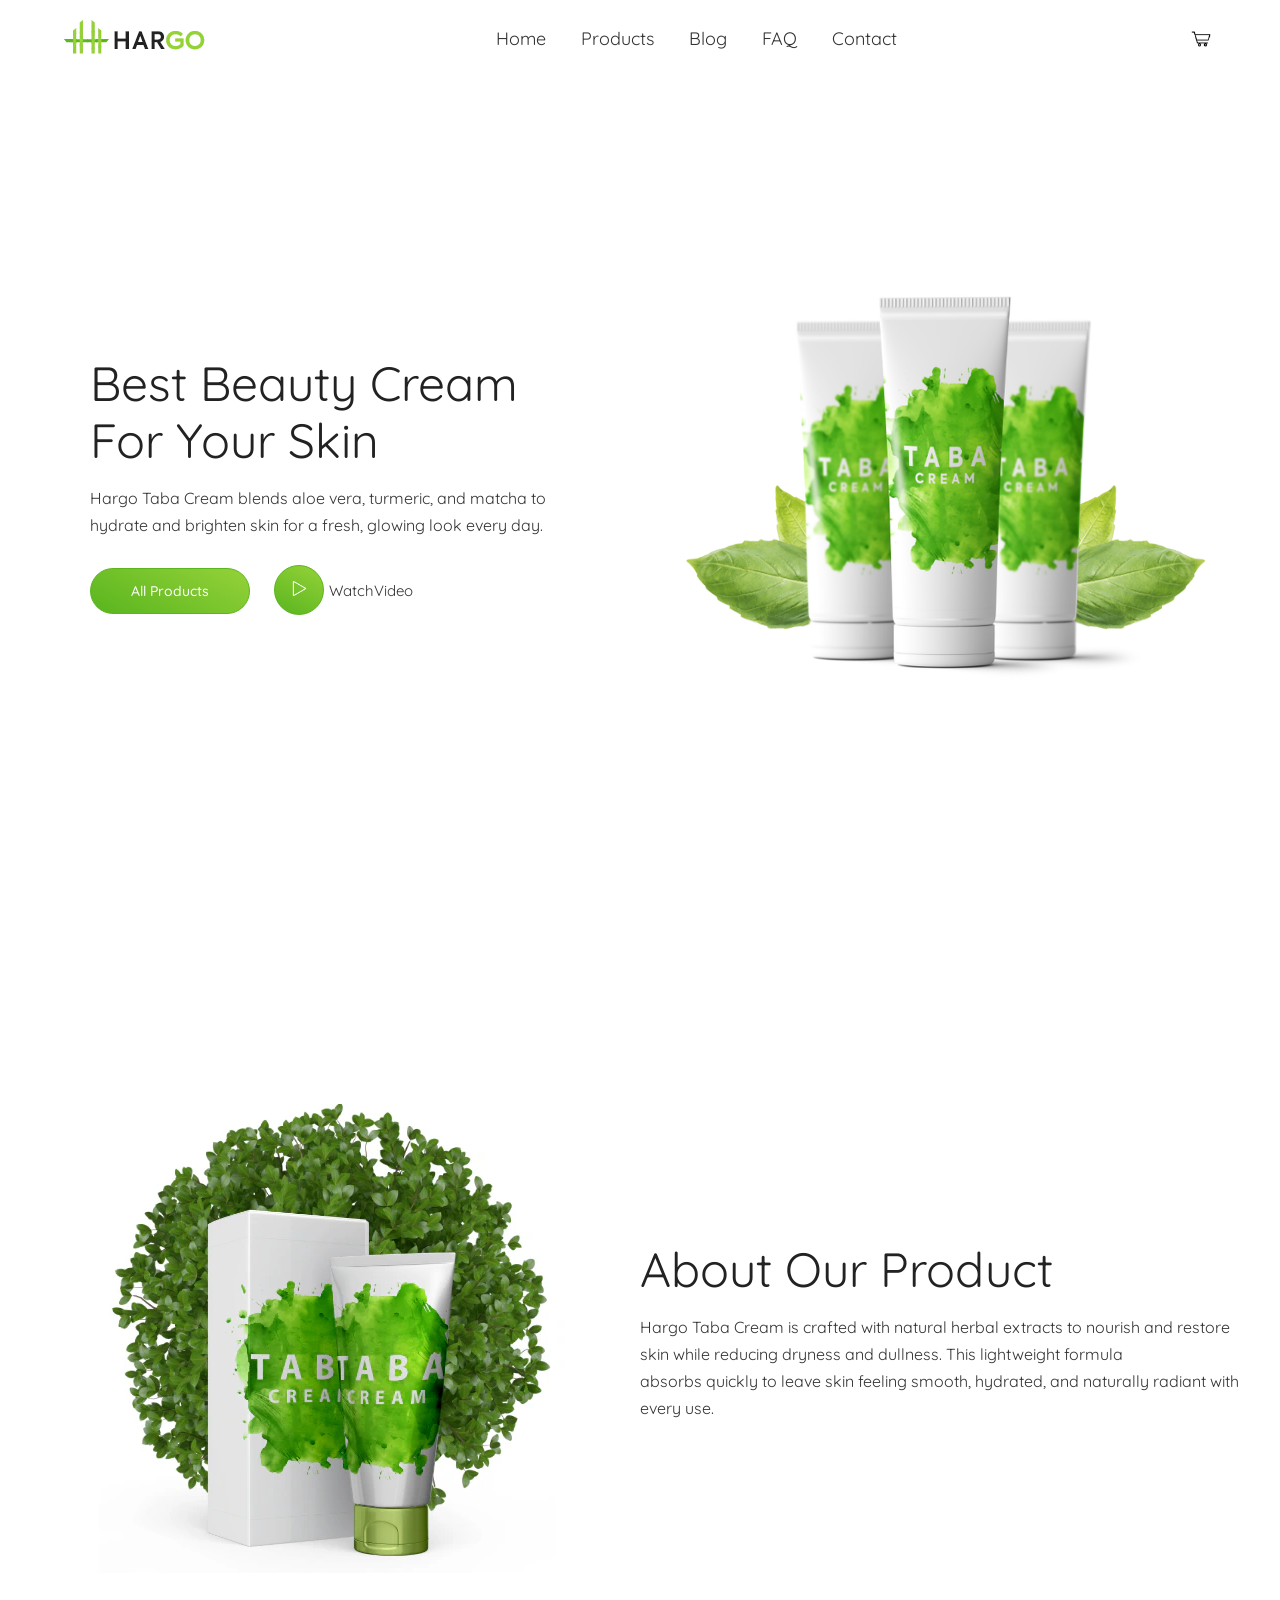
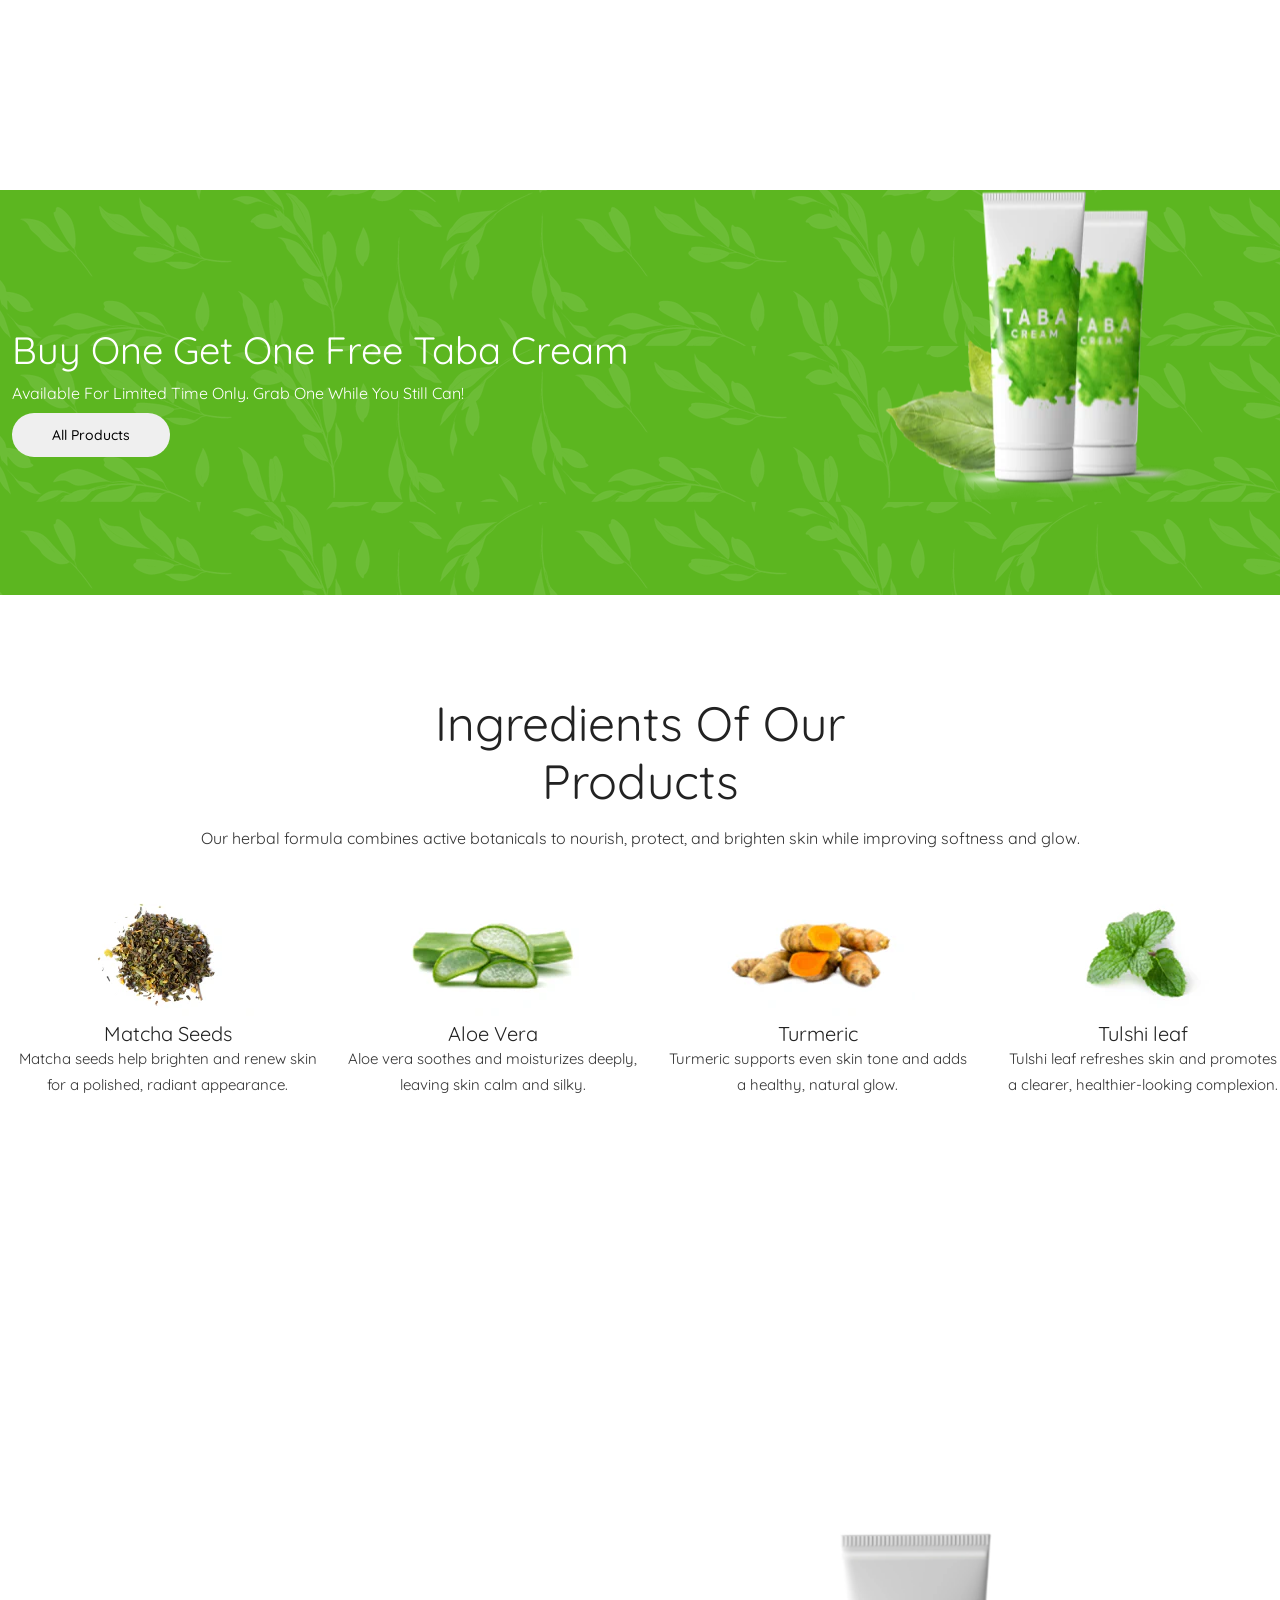
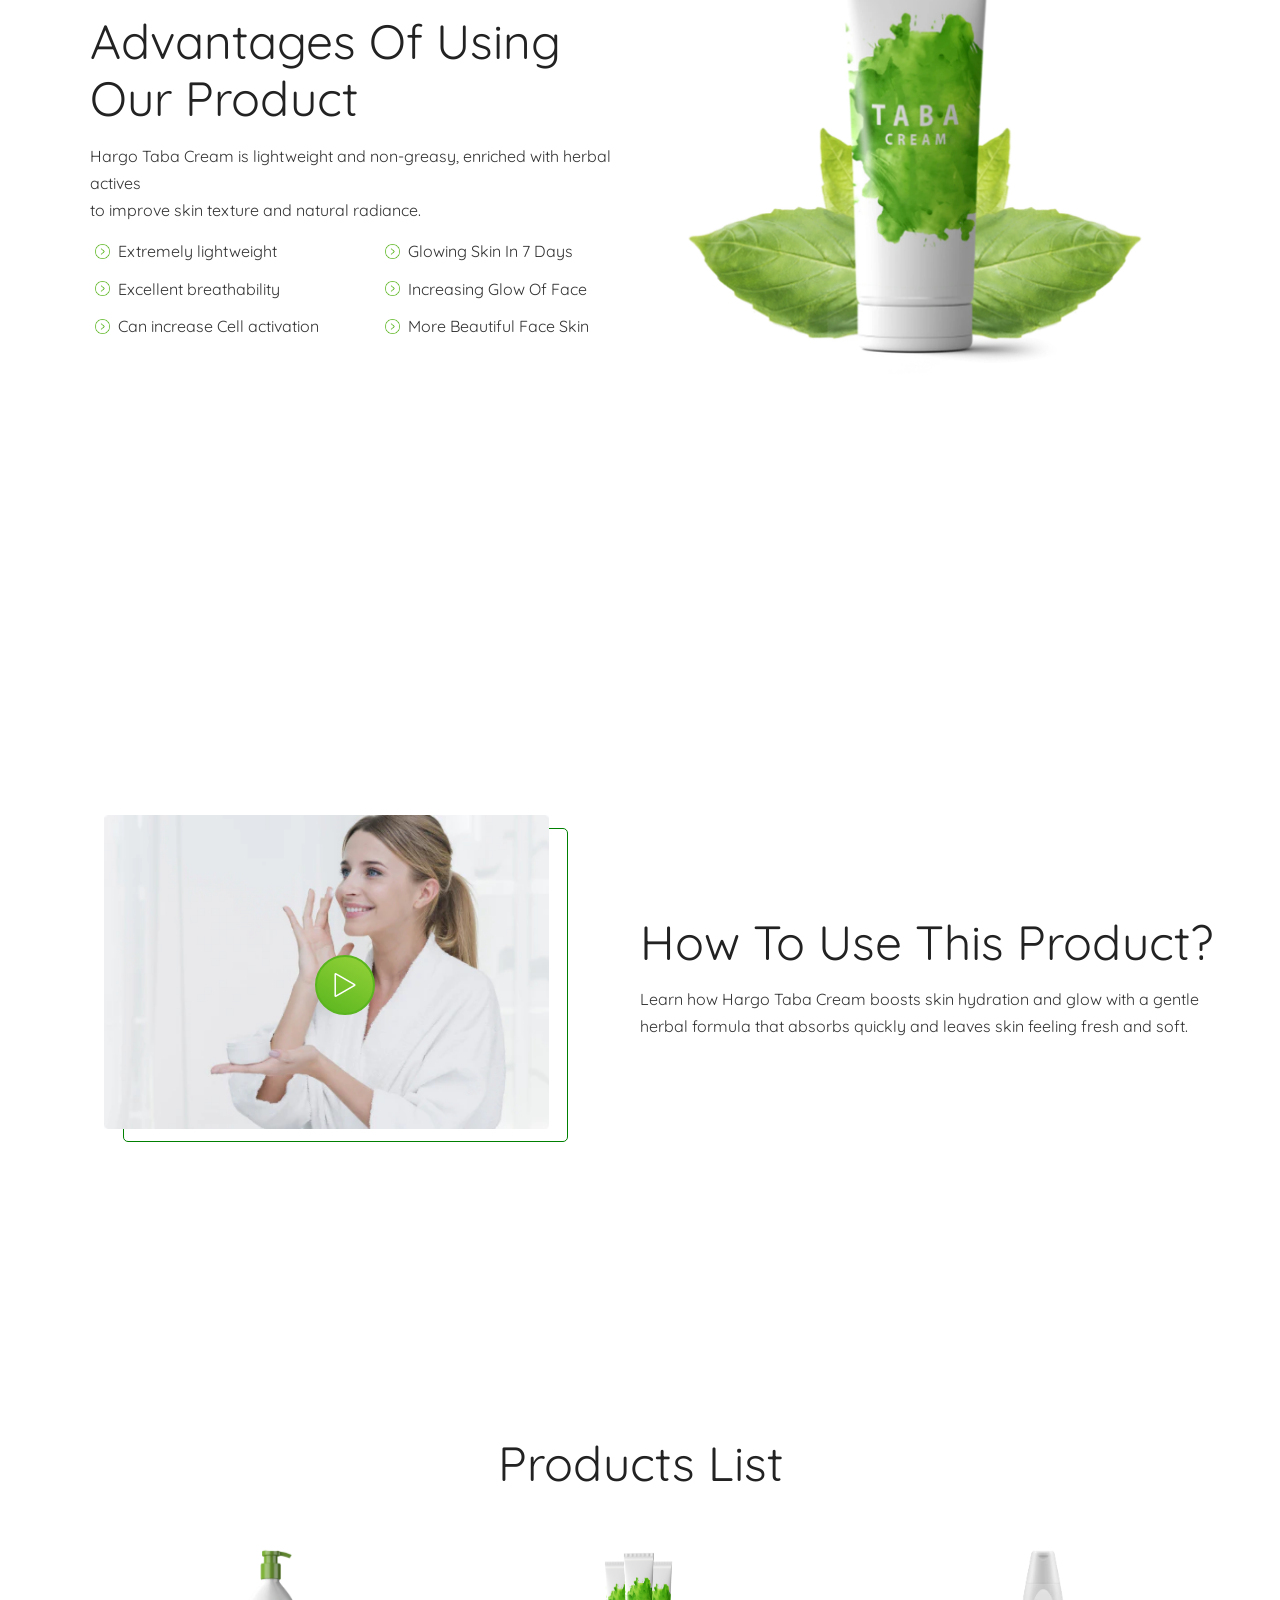
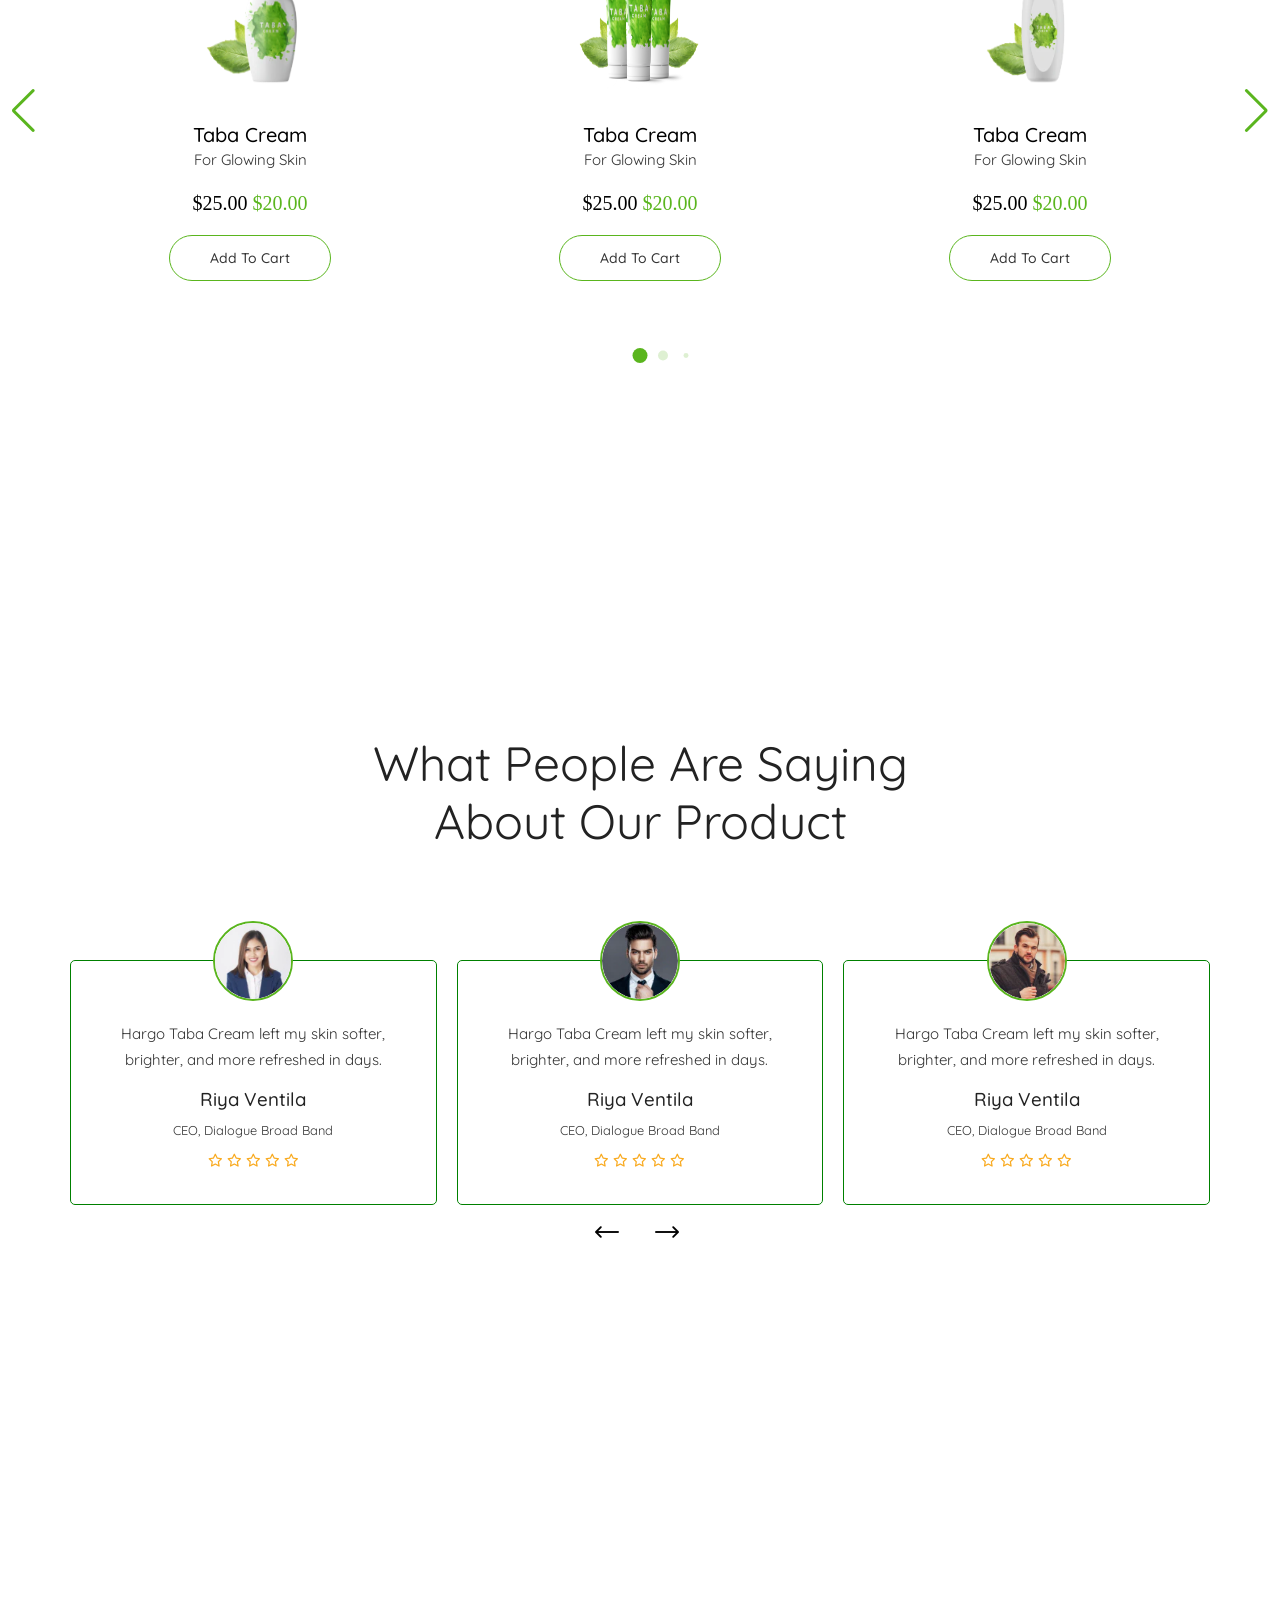
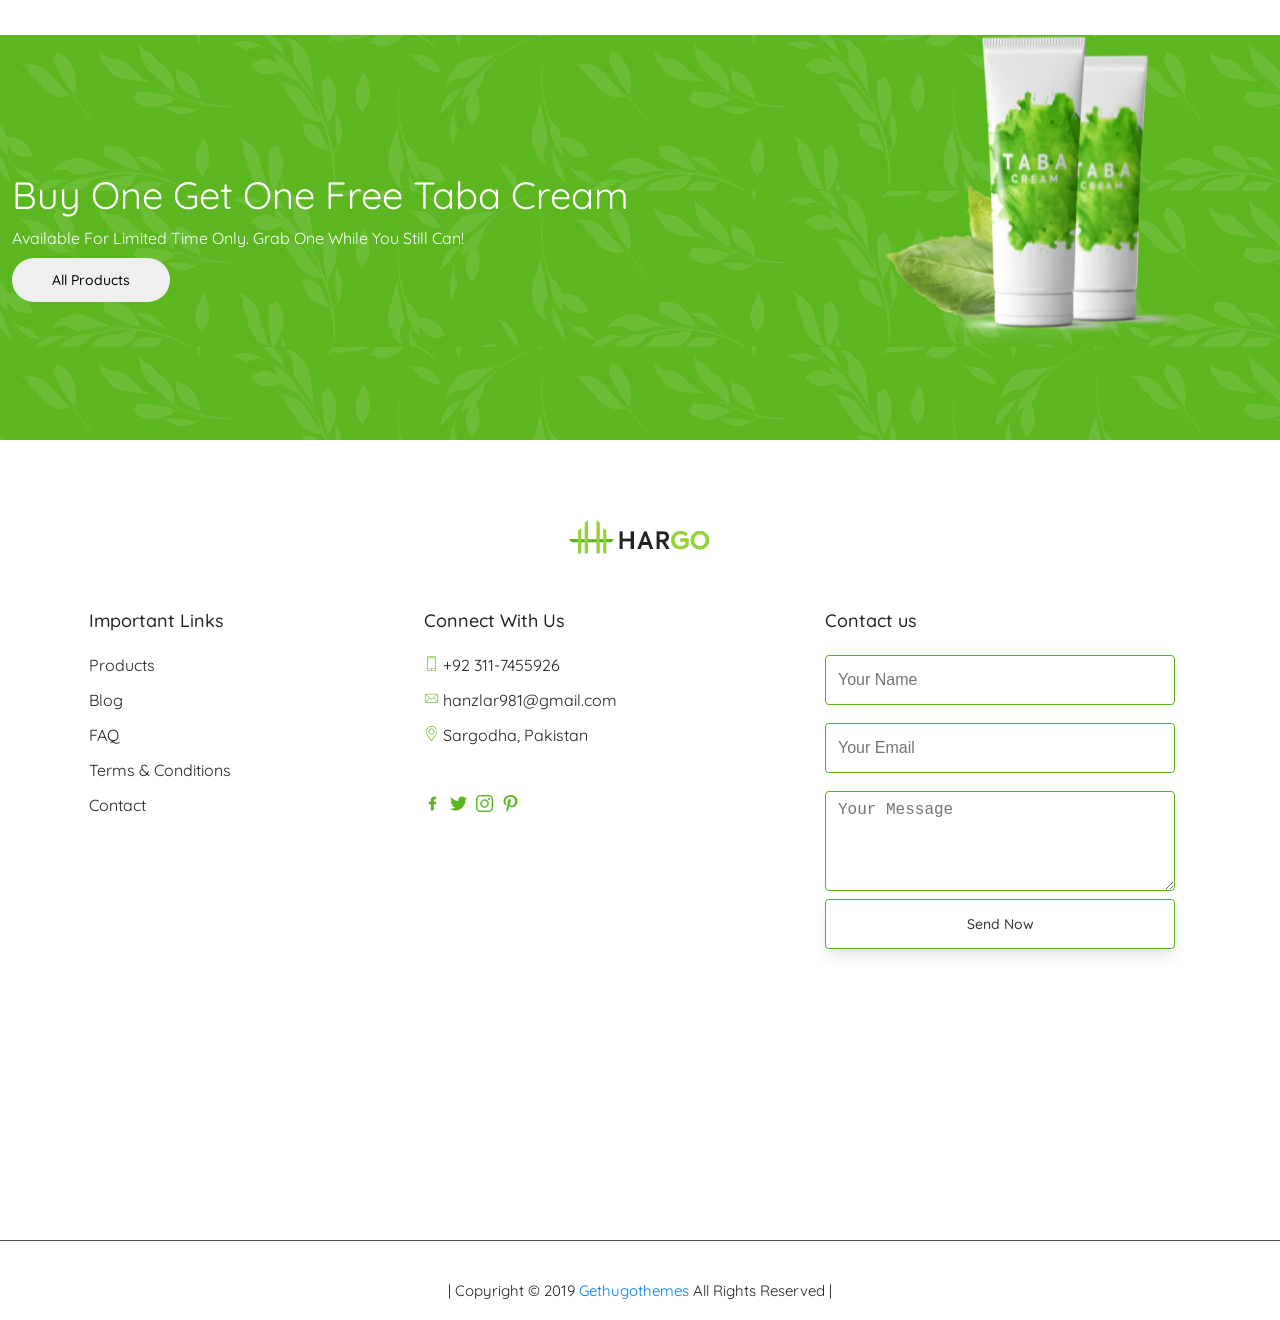
==== commit d9a45995: "both change files" ====
--- a/index.html
+++ b/index.html
@@ -27,7 +27,7 @@
     <header class="header-section">
         <div class="container-fluid">
             <div>
-                <img src="/images/logo.webp" alt="">
+                <img src="./images/logo.webp" alt="">
             </div>
             <nav>
                 <ul class="container">
@@ -40,7 +40,7 @@
             </nav>
 
             <div id="shopping">
-                <img class="shopping-cart" src="/images/shopping-cart.png" alt="" width="20px" height="20px">
+                <img class="shopping-cart" src="./images/shopping-cart.png" alt="" width="20px" height="20px">
             </div>
         </div>
     </header>
@@ -54,8 +54,8 @@
                 Best Beauty Cream For Your Skin
             </h1>
             <p class="home-para">
-                Lorem ipsum dolor sit amet, consetetur sadipscing elitr, sed diam nonumy eirmod tempor invidunt ut
-                labore et dolore magna aliquyam erat, sed dia
+                Hargo Taba Cream blends aloe vera, turmeric, and matcha to hydrate and brighten skin for a fresh,
+                glowing look every day.
             </p>
             <button class="all-product">All Products</button>
             <button class="paly-btn"><img class="play" src="./images/play-button.png" alt="" height="15px"></button><span>WatchVideo</span>
@@ -77,10 +77,9 @@
         <div class="title">
             <h1 class="about-title">About Our Product</h1>
             <p class="about-para">
-                Lorem ipsum dolor sit amet, consetetur sadipscing elitr, sed <br> diam nonumy eirmod tempor invidunt ut
-                labore et dolore <br> magna aliquyam erat, sed diam voluptua. At vero eos et <br> accusam et justo duo
-                dolores et
-                ea rebum. Stet clita kasd <br> gubergren,
+                Hargo Taba Cream is crafted with natural herbal extracts to nourish and restore skin while
+                reducing dryness and dullness. This lightweight formula <br> absorbs quickly to leave skin feeling
+                smooth, hydrated, and naturally radiant with every use.
             </p>
         </div>
     </section>
@@ -115,8 +114,8 @@
                 Ingredients Of Our <br> Products
             </h1>
             <p class="ingredient-para">
-                Lorem ipsum dolor sit amet, consetetur sadipscing elitr, sed diam nonumy <br> eirmod tempor invidunt ut
-                labore et dol.
+                Our herbal formula combines active botanicals to nourish, protect, and brighten skin while
+                improving softness and glow.
             </p>
         </div>
 
@@ -125,7 +124,7 @@
                 <img src="./images/Matcha-Seeds.webp" alt="">
                 <h2>Matcha Seeds</h2>
                 <p>
-                    Lorem ipsum dolor sit amet,be <br> consetetur sadipscing elitr, sed <br> diam nonumy eirmod tem
+                    Matcha seeds help brighten and renew skin <br> for a polished, radiant appearance.
                 </p>
             </div>
 
@@ -133,7 +132,7 @@
                 <img src="./images/Aloe-Vera.webp" alt="">
                 <h2>Aloe Vera</h2>
                 <p>
-                    Lorem ipsum dolor sit amet,be <br> consetetur sadipscing elitr, sed <br> diam nonumy eirmod tem
+                    Aloe vera soothes and moisturizes deeply, <br> leaving skin calm and silky.
                 </p>
             </div>
 
@@ -141,7 +140,7 @@
                 <img src="./images/Turmeric.webp" alt="">
                 <h2>Turmeric</h2>
                 <p>
-                    Lorem ipsum dolor sit amet,be <br> consetetur sadipscing elitr, sed <br> diam nonumy eirmod tem
+                    Turmeric supports even skin tone and adds <br> a healthy, natural glow.
                 </p>
             </div>
 
@@ -149,7 +148,7 @@
                 <img src="./images/Tulshi-leaf.webp" alt="">
                 <h2>Tulshi leaf</h2>
                 <p>
-                    Lorem ipsum dolor sit amet,be <br> consetetur sadipscing elitr, sed <br> diam nonumy eirmod tem
+                    Tulshi leaf refreshes skin and promotes <br> a clearer, healthier-looking complexion.
                 </p>
             </div>
 
@@ -167,8 +166,8 @@
                 Our Product
             </h1>
             <p class="advantage-para">
-                Lorem ipsum dolor sit amet, da decal consetetur <br>
-                sadipscing elitr, sed diam nonumya eirmod
+                Hargo Taba Cream is lightweight and non-greasy, enriched with herbal actives <br>
+                to improve skin texture and natural radiance.
             </p>
 
             <div class="features">
@@ -206,8 +205,8 @@
                 How To Use This Product?
             </h1>
             <p class="video-para">
-                Lorem ipsum dolor sit amet, consetetur sadipscing elitr, sed diam nonumy <br> eirmod tempor invidunt ut
-                labore et dolore magna aliquyam erat, sed diam <br> voluptua. At vero eos et accusam et.
+                Learn how Hargo Taba Cream boosts skin hydration and glow with a gentle herbal formula that
+                absorbs quickly and leaves skin feeling fresh and soft.
             </p>
         </div>
     </section>
@@ -302,8 +301,7 @@
                     <div class="card-item swiper-slide">
                         <img src="./images/client1.webp" alt="">
                         <p class="quoted">
-                            Lorem ipsum dolor sit amet,<br> consetetur sadipscing elitr, sed diam <br> nonumy eirmod
-                            tempor
+                            Hargo Taba Cream left my skin softer,<br> brighter, and more refreshed in days.
                         </p>
                         <h3>Riya Ventila</h3>
                         <small>CEO, Dialogue Broad Band</small>
@@ -321,8 +319,7 @@
                     <div class="card-item swiper-slide">
                         <img src="./images/client2.webp" alt="">
                         <p class="quoted">
-                            Lorem ipsum dolor sit amet,<br> consetetur sadipscing elitr, sed diam <br> nonumy eirmod
-                            tempor
+                            Hargo Taba Cream left my skin softer,<br> brighter, and more refreshed in days.
                         </p>
                         <h3>Riya Ventila</h3>
                         <small>CEO, Dialogue Broad Band</small>
@@ -340,8 +337,7 @@
                     <div class="card-item swiper-slide">
                         <img src="./images/client3.webp" alt="">
                         <p class="quoted">
-                            Lorem ipsum dolor sit amet,<br> consetetur sadipscing elitr, sed diam <br> nonumy eirmod
-                            tempor
+                            Hargo Taba Cream left my skin softer,<br> brighter, and more refreshed in days.
                         </p>
                         <h3>Riya Ventila</h3>
                         <small>CEO, Dialogue Broad Band</small>
@@ -359,8 +355,7 @@
                     <div class="card-item swiper-slide">
                         <img src="./images/client1.webp" alt="">
                         <p class="quoted">
-                            Lorem ipsum dolor sit amet,<br> consetetur sadipscing elitr, sed diam <br> nonumy eirmod
-                            tempor
+                            Hargo Taba Cream left my skin softer,<br> brighter, and more refreshed in days.
                         </p>
                         <h3>Riya Ventila</h3>
                         <small>CEO, Dialogue Broad Band</small>
@@ -378,8 +373,7 @@
                     <div class="card-item swiper-slide">
                         <img src="./images/client2.webp" alt="">
                         <p class="quoted">
-                            Lorem ipsum dolor sit amet,<br> consetetur sadipscing elitr, sed diam <br> nonumy eirmod
-                            tempor
+                            Hargo Taba Cream left my skin softer,<br> brighter, and more refreshed in days.
                         </p>
                         <h3>Riya Ventila</h3>
                         <small>CEO, Dialogue Broad Band</small>
@@ -397,8 +391,7 @@
                     <div class="card-item swiper-slide">
                         <img src="./images/client3.webp" alt="">
                         <p class="quoted">
-                            Lorem ipsum dolor sit amet,<br> consetetur sadipscing elitr, sed diam <br> nonumy eirmod
-                            tempor
+                            Hargo Taba Cream left my skin softer,<br> brighter, and more refreshed in days.
                         </p>
                         <h3>Riya Ventila</h3>
                         <small>CEO, Dialogue Broad Band</small>
--- a/main.css
+++ b/main.css
@@ -67,29 +67,41 @@
     justify-items: center;
     align-items: center;
     padding: 20px;
-    margin-top: 50px;
+    margin-top: 80px;
 }
 
 /* Video Popup Section */
 .video-section{
     width: 100%;
     height: 100vh;
-    background-color: rgba(0, 0, 0, 0.534);
+    background-color: rgba(0, 0, 0, 0.65);
     position: fixed;
     top: 0;
     left: 0;
-    text-align: center;
-    padding-top: 30px;
-    padding-bottom: 30px;
-    z-index: 99;
+    z-index: 9998;
     display: none;
-}
-
-.main-video-popup video{
-    max-width: 40%;
-    max-height: 50vh;
-    margin: 5vh 5vh;
-   margin-top: 150px;
+    /* when shown we set inline display:flex from JS to center content */
+    flex-direction: column;
+    justify-content: center;
+    align-items: center;
+    padding: 20px;
+}
+
+.main-video-popup video,
+.modal-content iframe,
+.modal-content video {
+    width: 100%;
+    max-width: 900px;
+    height: auto;
+    max-height: 80vh;
+    margin: 0 auto;
+    display: block;
+}
+
+.main-video-popup {
+    width: 100%;
+    max-width: 920px;
+    padding: 0 10px;
 }
 
 #home-section .title {
@@ -196,7 +208,7 @@
 
 #buy-section {
     width: 100%;
-    min-height: 33vh;
+    min-height: 45vh;
     display: grid;
     grid-template-columns: 50% 50%;
     /* grid-template-rows: 50% 20%; */
@@ -204,8 +216,8 @@
     align-items: center;
     background-image: url(./images/background-buy-img.webp);
     background-color: #5cb620;
-    ;
     position: relative;
+    overflow: visible;
 }
 
 
@@ -234,10 +246,67 @@
 
 .buy-img {
     position: absolute;
+    top: 50%;
+    transform: translateY(-50%);
+    right: 0;
+}
+
+/* Make buy-section image responsive without affecting other sections */
+#buy-section .buy-img {
+    position: absolute;
     top: 40%;
     transform: translateY(-50%);
     right: 0;
-
+}
+
+#buy-section .buy-img img {
+    max-width: 100%;
+    height: auto;
+    display: block;
+}
+
+@media (max-width: 992px) {
+    /* On tablets, keep image smaller and aligned to right but within flow */
+    #buy-section .buy-img {
+        position: absolute;
+        right: 10px;
+        top: 50%;
+        transform: translateY(-50%);
+    }
+
+    #buy-section .buy-img img {
+        max-width: 220px;
+    }
+
+    /* leave buy-section sizing to default on tablets */
+}
+
+@media (max-width: 600px) {
+    /* On small screens, stack image under content to avoid overlap */
+    #buy-section {
+        display: block;
+        padding: 30px 10px;
+        /* Make panel taller so product image fits fully inside */
+        min-height: 314px;
+        overflow: visible;
+    }
+
+    #buy-section .title-buy {
+        text-align: left;
+        padding-right: 10px;
+    }
+
+    #buy-section .buy-img {
+        position: static !important;
+        transform: none !important;
+        margin: 18px auto 0 auto;
+        text-align: center;
+    }
+
+    #buy-section .buy-img img {
+        max-width: 60%;
+        height: auto;
+    }
 }
 
 
@@ -245,8 +314,8 @@
 
 #Ingredients-section {
     width: 100%;
-    min-height: 95vh;
-    margin-top: 40px;
+    min-height: 80vh;
+    margin-top: 100px;
 }
 
 #Ingredients-section .title {
@@ -254,13 +323,13 @@
 }
 
 .Ingredients-container {
-    height: 60vh;
     display: grid;
     grid-template-columns: 25% 25% 25% 25%;
     justify-items: center;
-    align-items: center;
+    align-items: start;
     text-align: center;
-    padding: 20px;
+    padding: 20px 10px;
+    gap: 20px 10px;
 }
 
 .Ingredients-container h2 {
@@ -293,7 +362,8 @@
 
 #Advantages-section .advantage-images {
     max-width: 100%;
-    height: 500px;
+    height: auto;
+    max-height: 500px;
 }
 
 .features {
@@ -820,6 +890,8 @@
     /* Ingredients Products Section */
     .Ingredients-container {
         grid-template-columns: 1fr 1fr;
+        gap: 20px;
+        align-items: center;
     }
 
     .title .ingredient-title {
@@ -993,6 +1065,7 @@
     .title .about-title {
         font-size: 17px;
         font-weight: 350;
+        margin-top: 20px;
     }
 
     .title .about-para {
@@ -1041,6 +1114,7 @@
         grid-template-columns: 1fr;
         justify-items: center;
         align-items: center;
+        gap: 18px;
     }
 
     .Ingredients-container h2 {
@@ -1057,7 +1131,7 @@
 
     /* Advantages Product Section */
     #Advantages-section {
-        margin-top: 600px;
+        margin-top: 30px;
     }
 
     .title .advantage-title {
@@ -1101,6 +1175,7 @@
 
     .title .video-title {
         font-size: 19px;
+        margin-top: 20px;
     }
 
     .title .video-para {
@@ -1124,6 +1199,9 @@
     #home-section {
         grid-template-columns: 1fr;
         text-align: center;
+        align-items: start;
+        min-height: auto;
+        padding-top: 120px;
     }
 
     #home-section .images {
@@ -1138,6 +1216,7 @@
     #home-section .home-title,
     #home-section .home-para {
         text-align: center;
+                margin-top: 20px;
     }
 
     #home-section .all-product {
@@ -1169,6 +1248,19 @@
         align-items: center;
     }
 
+    /* Remove large fixed min-heights on small screens to avoid huge gaps/overflows */
+    #home-section,
+    #about-section,
+    #Ingredients-section,
+    #ProductVideo-section,
+    .products-section,
+    .Saying-about-section,
+    #Advantages-section {
+        min-height: auto !important;
+        padding-top: 50px;
+        padding-bottom: 50px;
+    }
+
     .title .saying-title{
         font-size: 17px;
     }
@@ -1182,6 +1274,8 @@
     .Contact-form textarea,
     .Contact-form .submit{
         width: 100%;
+        /* min-width: 300px; */
+        margin-bottom: 10px;
     }
 
 }
